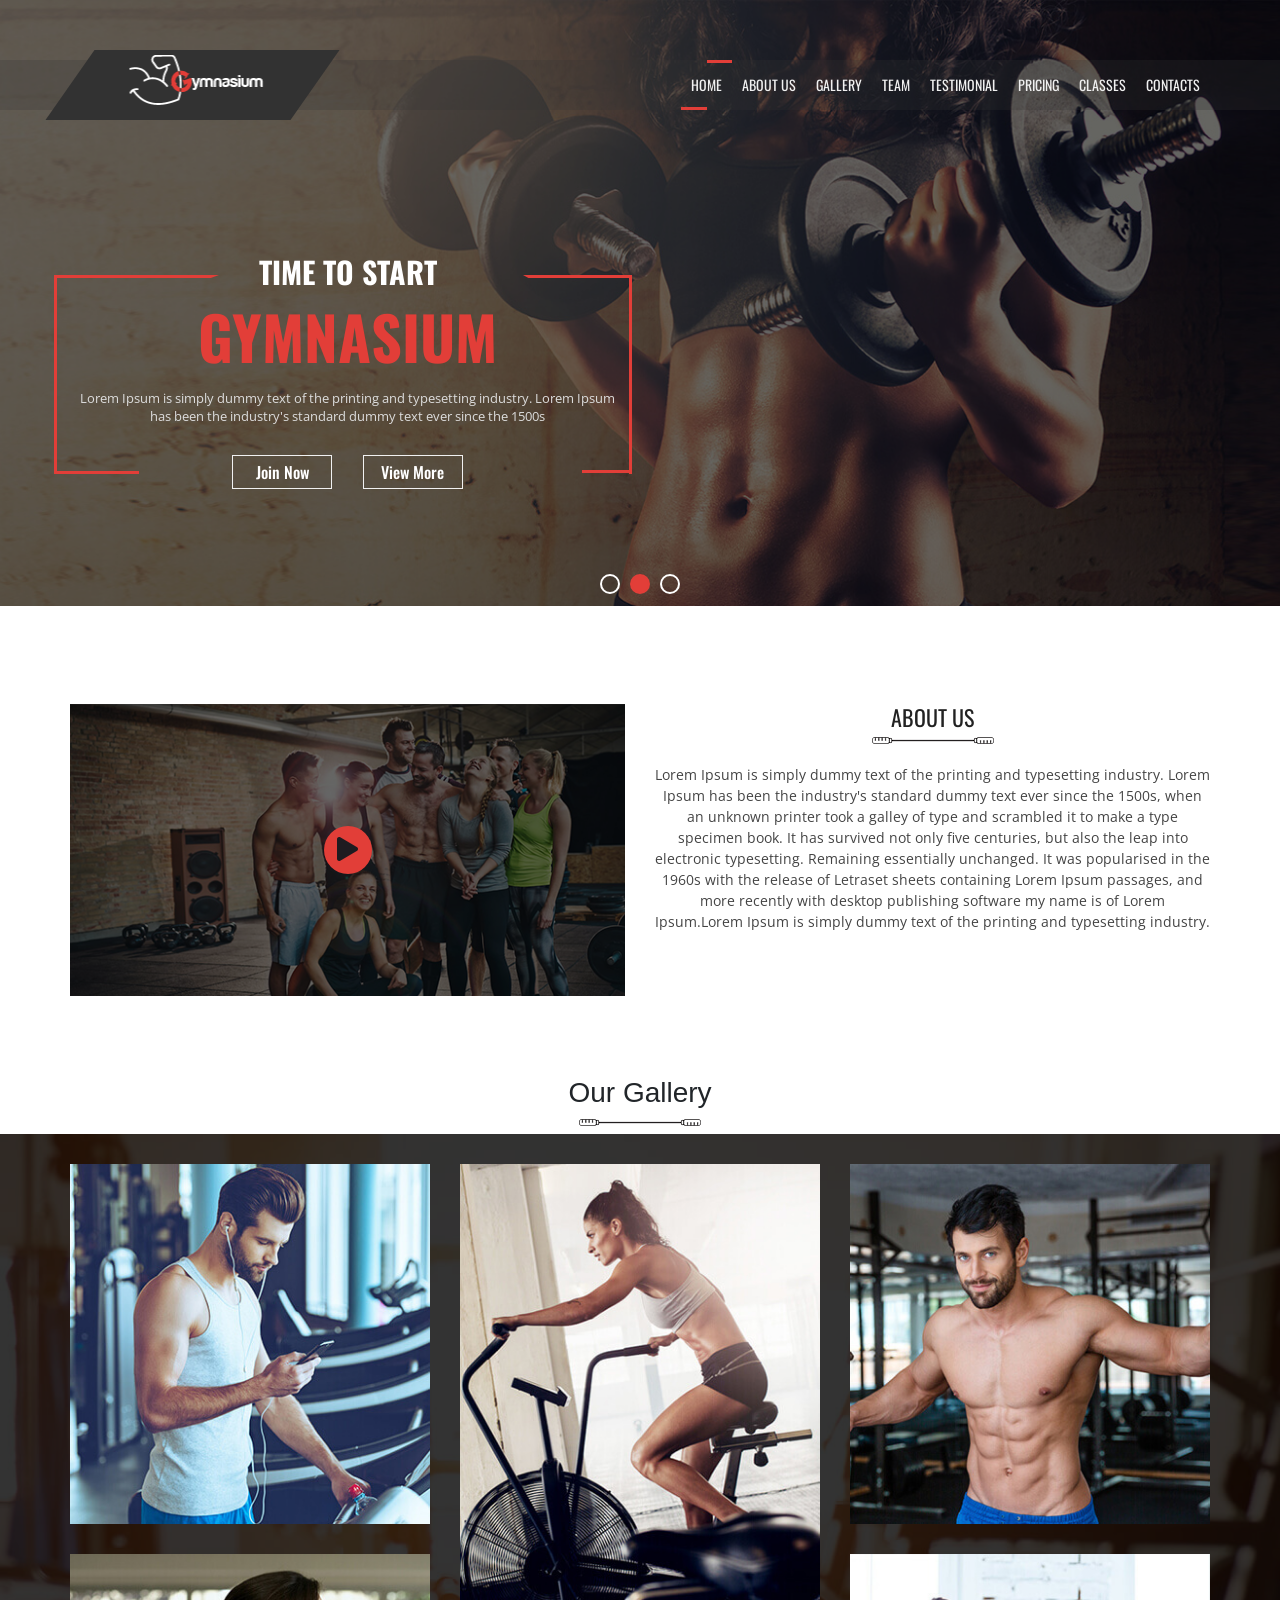
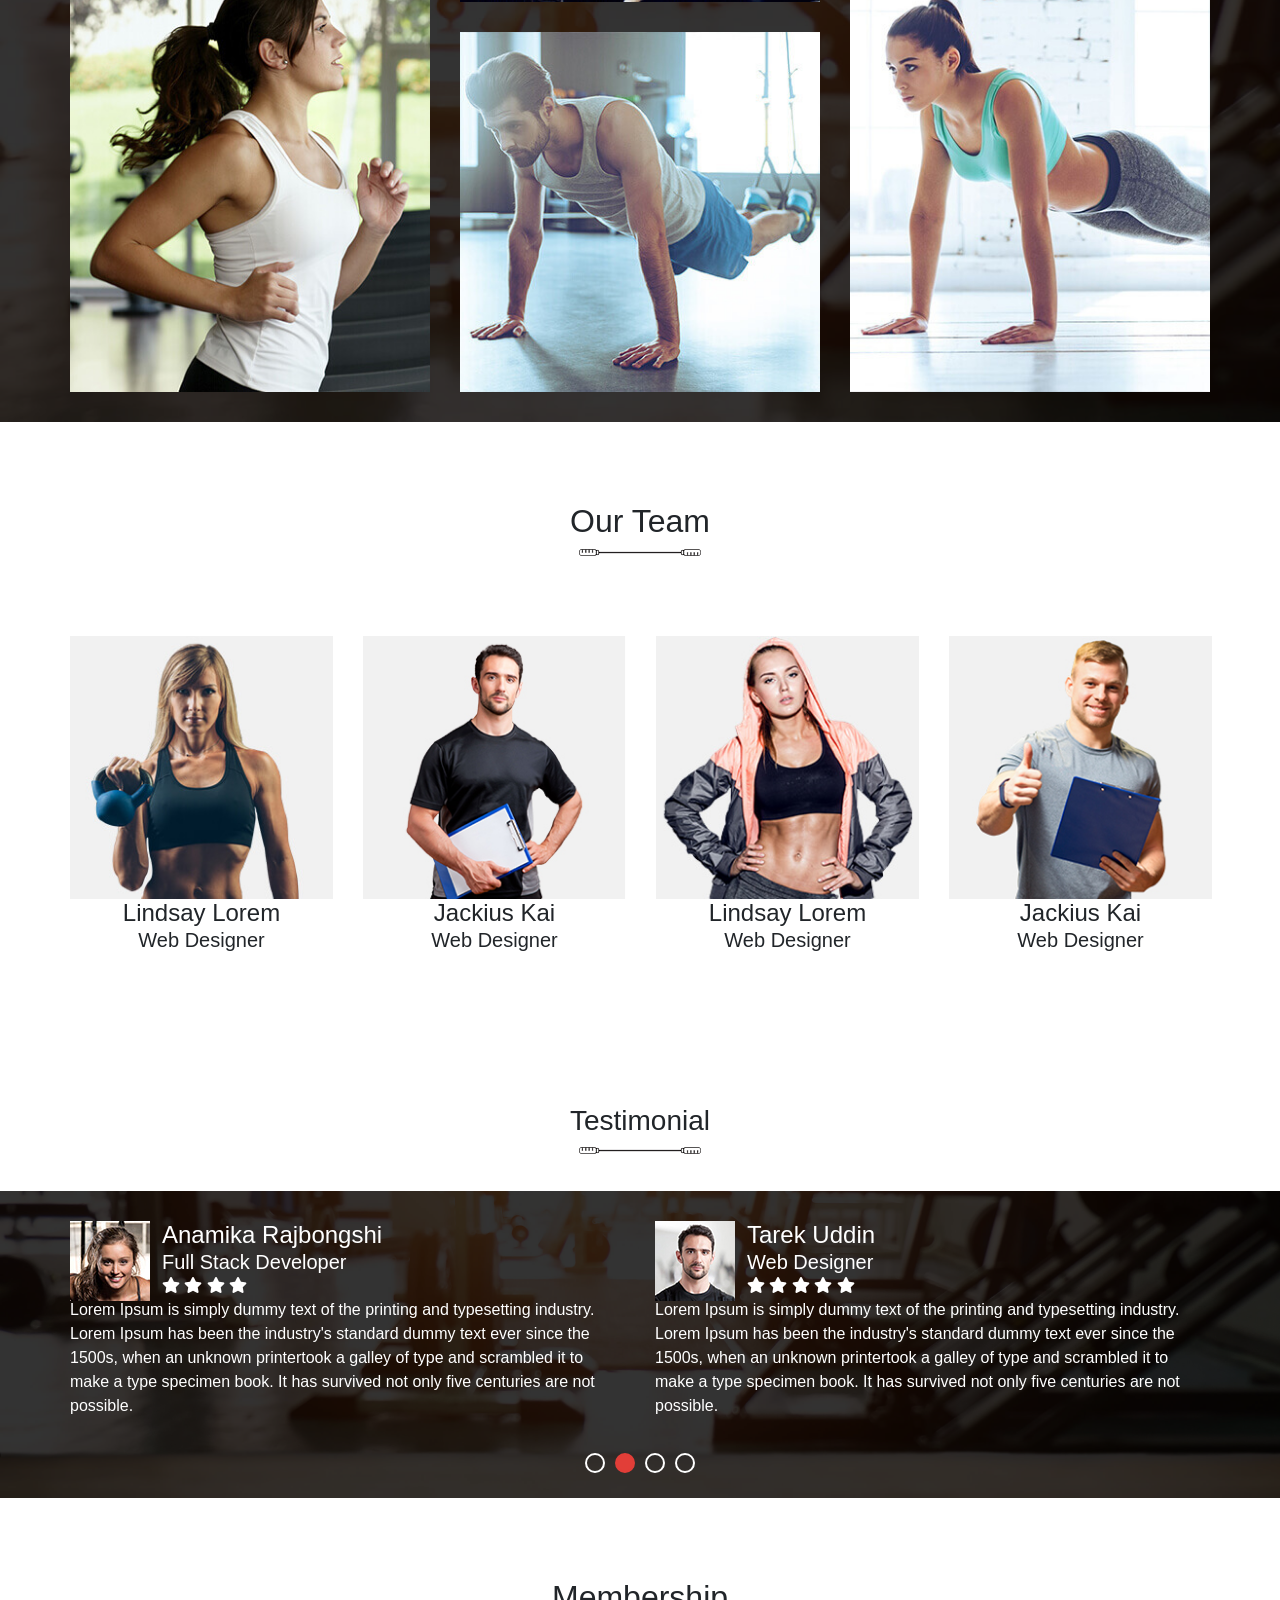
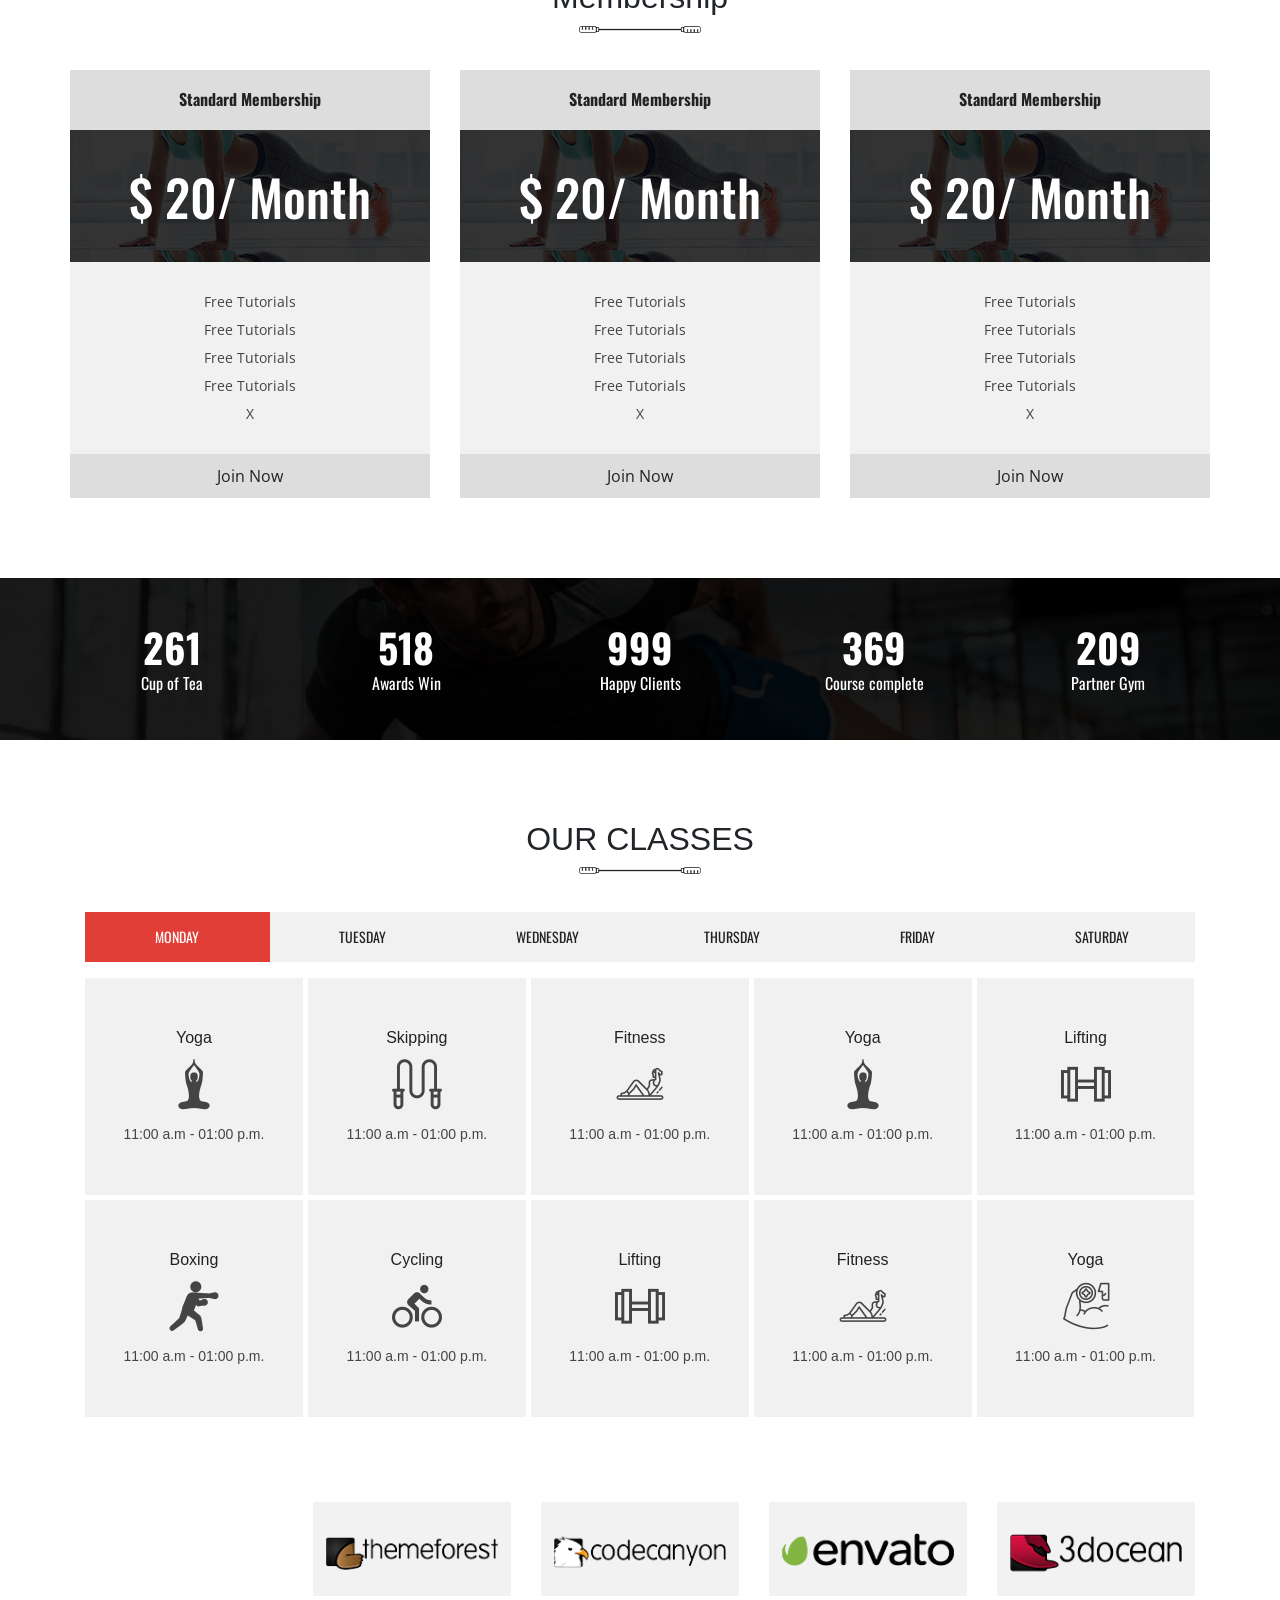
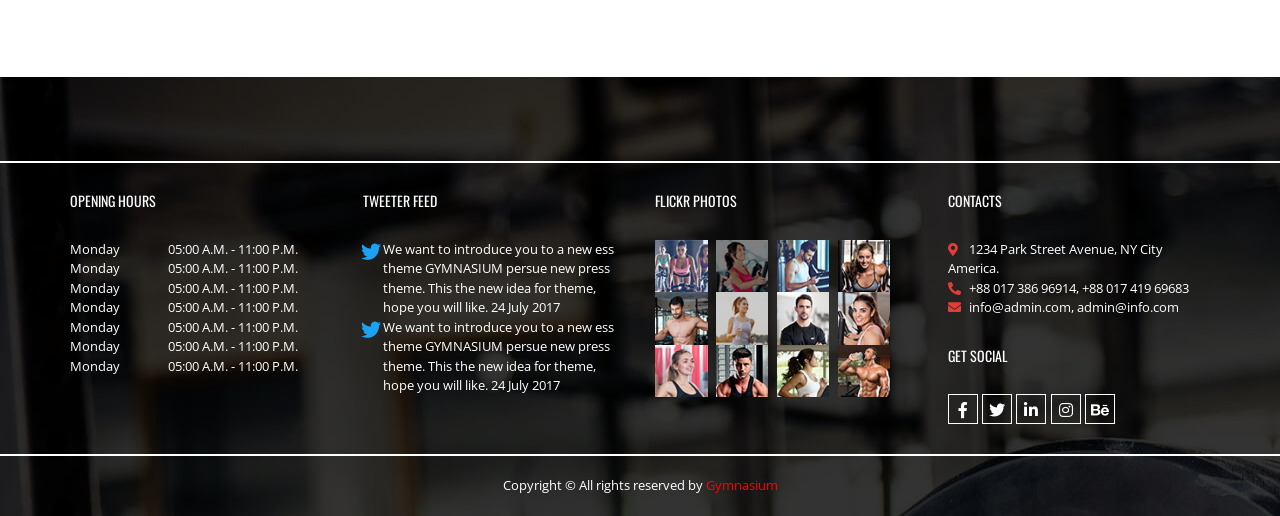
==== index.html @ e828f58b "first" ====
<!DOCTYPE html>
<html lang="en">

<head>
    <meta charset="UTF-8">
    <meta name="viewport" content="width=device-width, initial-scale=1.0">
    <title>Gymnasium</title>
    <link href="https://fonts.googleapis.com/css2?family=Open+Sans:wght@300;400;600;700;800&display=swap"
        rel="stylesheet">
    <link href="https://fonts.googleapis.com/css2?family=Oswald:wght@200;300;400;500;600;700&display=swap"
        rel="stylesheet">
    <link rel="stylesheet" href="css/slick.css">
    <link rel="stylesheet" href="css/all.min.css">
    <link rel="stylesheet" href="css/venobox.min.css">
    <link rel="stylesheet" href="css/bootstrap.min.css">
    <link rel="stylesheet" href="font/flaticon.css">
    <link rel="stylesheet" href="css/style.css">
    <link rel="stylesheet" href="css/responsive.css">
</head>

<body data-spy="scroll" data-target=".main_menu" data-offset="80">



    <!--=====================================
                     Menu Part Start 
        ======================================-->

    <nav class="navbar navbar-expand-md main_menu p-0">
        <div class="container px-0">
            <a class="navbar-brand py-0" href="#"><img src="images/logo.png" alt="logo"></a>
            <button class="navbar-toggler ml-auto" type="button" data-toggle="collapse" data-target="#navbarSupportedContent"
                aria-controls="navbarSupportedContent" aria-expanded="false" aria-label="Toggle navigation">
                <i class="fas fa-bars"></i>
            </button>

            <div class="collapse navbar-collapse" id="navbarSupportedContent">
                <ul class="navbar-nav ml-auto">
                    <li class="nav-item">
                        <a class="nav-link" href="#banner_part">Home</a>
                    </li>
                    <li class="nav-item">
                        <a class="nav-link" href="#about_part">About Us</a>
                    </li>
                    <li class="nav-item">
                        <a class="nav-link" href="#gallery_part">Gallery</a>
                    </li>
                    <li class="nav-item">
                        <a class="nav-link" href="#team_part">Team</a>
                    </li>
                    <li class="nav-item">
                        <a class="nav-link" href="#test_part">Testimonial</a>
                    </li>
                    <li class="nav-item">
                        <a class="nav-link" href="#pricing_part">Pricing</a>
                    </li>
                    <li class="nav-item">
                        <a class="nav-link" href="#classes_part">Classes</a>
                    </li>
                    <li class="nav-item">
                        <a class="nav-link" href="#footer_part">Contacts</a>
                    </li>
                </ul>
            </div>
        </div>
    </nav>

    <!--=====================================
                     Menu Part End 
        ======================================-->


    <!--=====================================
                     Banner Part Start 
        ======================================-->
    <section id="banner_part">
        <div class="banner_item" style="background: url(images/banner-1.jpg);">
            <div class="container px-lg-0">
                <div class="row text-center">
                    <div class="col-lg-6 col-md-9 m-auto">
                        <div class="banner_text">
                            <h2>Time To Start</h2>
                            <h1>Gymnasium</h1>
                            <p>Lorem Ipsum is simply dummy not text of the printing and typesetting industry. Lorem Ipsum
                                <br>has been the industry's standard dummy text ever since the 1500s </p>
                            <a href="#">Join Now</a>
                            <a href="#">View More</a>
                        </div>
                    </div>
                </div>

            </div>

        </div>
        <div class="banner_item" style="background: url(images/banner-2.jpg);">
            <div class="container px-lg-0">
                <div class="row text-center">
                    <div class="col-lg-6 col-md-9">
                        <div class="banner_text">
                            <h2>Time To Start</h2>
                            <h1>Gymnasium</h1>
                            <p>Lorem Ipsum is simply dummy text of the printing and typesetting industry. Lorem Ipsum
                                <br>has been the industry's standard dummy text ever since the 1500s </p>
                            <a href="#">Join Now</a>
                            <a href="#">View More</a>
                        </div>
                    </div>
                </div>

            </div>

        </div>
        <div class="banner_item" style="background: url(images/banner-3.jpg);">
            <div class="container px-lg-0">
                <div class="row text-center">
                    <div class="col-lg-6 col-md-9">
                        <div class="banner_text">
                            <h2>Time To Start</h2>
                            <h1>Gymnasium</h1>
                            <p>Lorem Ipsum is simply dummy text of the printing and typesetting industry. Lorem Ipsum
                                <br>has been the industry's standard dummy text ever since the 1500s </p>
                            <a href="#">Join Now</a>
                            <a href="#">View More</a>
                        </div>
                    </div>
                </div>

            </div>

        </div>

    </section>
    <!--=====================================
                     Banner Part End 
        ======================================-->


    <!--=====================================
                     About Part Start 
        ======================================-->
    <section id="about_part">
        <div class="container px-lg-0">
            <div class="row">
                <div class="col-lg-6 order-2 order-lg-1">
                    <div class="about_video">
                        <a class="img-fluid w-100" href="#"><img src="images/video_pic.jpg" alt="" class="img-fluid w-100"></a>
                        <div class="overly">
                            <a  href="https://youtu.be/fAEBNEscL0c" class="venobox" data-autoplay="true"
                                data-vbtype="video"><i class="fas fa-play"></i></a>
                        </div>
                    </div>
                </div>
                <div class="col-lg-6 order-1 order-lg-2">
                    <div class="about_text">
                        <h3>About Us</h3>
                        <img src="images/spoon.png" alt="spoon">
                        <p>Lorem Ipsum is simply dummy text of the printing and typesetting industry. Lorem Ipsum has
                            been the industry's standard dummy text ever since the 1500s, when an unknown printer took a
                            galley of type and scrambled it to make a type specimen book. It has survived not only five
                            centuries, but also the leap into electronic typesetting.
                            <span>
                                Remaining essentially unchanged. It was popularised in the 1960s with the release of
                                Letraset sheets containing Lorem Ipsum passages, and more recently with desktop
                                publishing software my name is of Lorem Ipsum.Lorem Ipsum is simply dummy text of the
                                printing and typesetting industry.</span>
                        </p>

                    </div>
                </div>
            </div>
        </div>
    </section>

    <!--=====================================
                     About Part End 
        ======================================-->


    <!--=====================================
                     Gallery Part Start 
        ======================================-->

    <section id="gallery_part">
        <div class="container px-lg-0">
            <div class="gallery_head text-center">
                <h3>Our Gallery</h3>
                <img src="images/spoon.png" alt="spoon">
            </div>
        </div>
        <div class="gallery_main" style="background: url(images/gallery-banner.jpg);">
            <div class="container px-lg-0">
                <div class="row">
                    <div class="col-lg-4 col-md-4">
                        <div class="gal_img gal_mar">
                            <a href="#"><img src="images/gallery-1.jpg" class="img-fluid w-100" alt="gallery-1"></a>
                            <div class="overly">
                                <a href="#" class="venobox"><i class="fas fa-search-plus"></i></a>
                            </div>
                        </div>
                        <div class="gal_img">
                            <a href="#"><img src="images/gallery-2.jpg" class="img-fluid w-100" alt="gallery-1"></a>
                            <div class="overly">
                                <a href="#" class="venobox"><i class="fas fa-search-plus"></i></a>
                            </div>
                        </div>
                    </div>
                    <div class="col-lg-4 col-md-4">
                        <div class="gal_img gal_mar">
                            <a href="#"><img src="images/gallery-4.jpg" class="img-fluid w-100" alt="gallery-4"></a>
                            <div class="overly">
                                <a href="#" class="venobox"><i class="fas fa-search-plus"></i></a>
                            </div>
                        </div>
                        <div class="gal_img">
                            <a href="#"><img src="images/gallery-3.jpg" class="img-fluid w-100" alt="gallery-3"></a>
                            <div class="overly">
                                <a href="#" class="venobox"><i class="fas fa-search-plus"></i></a>
                            </div>
                        </div>
                    </div>
                    <div class="col-lg-4 col-md-4">
                        <div class="gal_img gal_mar">
                            <a href="#"><img src="images/gallery-5.jpg" class="img-fluid w-100" alt="gallery-5"></a>
                            <div class="overly">
                                <a href="#" class="venobox"><i class="fas fa-search-plus"></i></a>
                            </div>
                        </div>
                        <div class="gal_img">
                            <a href="#"><img src="images/gallery-6.jpg" class="img-fluid w-100" alt="gallery-6"></a>
                            <div class="overly">
                                <a href="#" class="venobox"><i class="fas fa-search-plus"></i></a>
                            </div>
                        </div>
                    </div>
                </div>

            </div>

        </div>
    </section>
    <!--=====================================
                     Gallery Part End 
        ======================================-->


    <!--=====================================
                     Team Part Start 
        ======================================-->
    <section id="team_part">
        <div class="container px-lg-0 text-center">
            <div class="row">
                <div class="col-lg-12">
                    <div class="team_head">
                        <h2>Our Team</h2>
                        <img src="images/spoon.png" alt="">
                    </div>
                </div>
            </div>
            <div class="row team_slider">
                <div class="col-lg-3">
                    <div class="team_inner">
                        <div class="team_img">
                            <img src="images/team-1.jpg" class="img-fluid w-100" alt="team-1">
                            <div class="overly">
                                <ul>
                                    <li><a href="#"><i class="fab fa-facebook-f"></i></a></li>
                                    <li><a href="#"><i class="fab fa-twitter"></i></a></li>
                                    <li><a href="#"><i class="fab fa-linkedin-in"></i></a></li>
                                </ul>
                            </div>
                        </div>
                        <div class="team_text">
                            <h4>Lindsay Lorem</h4>
                            <h5>Web Designer</h5>
                            <p>Lorem Ipsum is simply dummy text of the printing and typesetting industry. Lorem Ipsum
                                1500s.</p>
                        </div>
                    </div>
                </div>
                <div class="col-lg-3">
                    <div class="team_inner">
                        <div class="team_img">
                            <img src="images/team-2.jpg" class="img-fluid w-100" alt="team-2">
                            <div class="overly">
                                <ul>
                                    <li><a href="#"><i class="fab fa-facebook-f"></i></a></li>
                                    <li><a href="#"><i class="fab fa-twitter"></i></a></li>
                                    <li><a href="#"><i class="fab fa-linkedin-in"></i></a></li>
                                </ul>
                            </div>
                        </div>
                        <div class="team_text">
                            <h4>Jackius Kai</h4>
                            <h5>Web Designer</h5>
                            <p>Lorem Ipsum is simply dummy text of the printing and typesetting industry. Lorem Ipsum
                                1500s.</p>
                        </div>
                    </div>
                </div>
                <div class="col-lg-3">
                    <div class="team_inner">
                        <div class="team_img">
                            <img src="images/team-3.jpg" class="img-fluid w-100" alt="team-3">
                            <div class="overly">
                                <ul>
                                    <li><a href="#"><i class="fab fa-facebook-f"></i></a></li>
                                    <li><a href="#"><i class="fab fa-twitter"></i></a></li>
                                    <li><a href="#"><i class="fab fa-linkedin-in"></i></a></li>
                                </ul>
                            </div>
                        </div>
                        <div class="team_text">
                            <h4>Lindsay Lorem</h4>
                            <h5>Web Designer</h5>
                            <p>Lorem Ipsum is simply dummy text of the printing and typesetting industry. Lorem Ipsum
                                1500s.</p>
                        </div>
                    </div>
                </div>
                <div class="col-lg-3">
                    <div class="team_inner">
                        <div class="team_img">
                            <img src="images/team-4.jpg" class="img-fluid w-100" alt="team-4">
                            <div class="overly">
                                <ul>
                                    <li><a href="#"><i class="fab fa-facebook-f"></i></a></li>
                                    <li><a href="#"><i class="fab fa-twitter"></i></a></li>
                                    <li><a href="#"><i class="fab fa-linkedin-in"></i></a></li>
                                </ul>
                            </div>
                        </div>
                        <div class="team_text">
                            <h4>Jackius Kai</h4>
                            <h5>Web Designer</h5>
                            <p>Lorem Ipsum is simply dummy text of the printing and typesetting industry. Lorem Ipsum
                                1500s.</p>
                        </div>
                    </div>
                </div>
            </div>
        </div>
    </section>

    <!--=====================================
                     Team Part End 
        ======================================-->


    <!--=====================================
                     Testimonial Part Start 
        ======================================-->
    <section id="test_part">
        <div class="test_head text-center">
            <h3>Testimonial</h3>
            <img src="images/spoon.png" alt="spoon">
        </div>
        <div class="test_part" style="background: url(images/tesimonial-background.jpg);">
            <div class="container px-lg-0">
                <div class="row test_slider">
                    <div class="col-lg-6">
                        <div class="test_inner">
                            <div class="test_img">
                                <img src="images/client-1.jpg" alt="">
                                <h4>Tarek Uddin</h4>
                                <h5>Web Designer</h5>
                                <i class="fas fa-star"></i>
                                <i class="fas fa-star"></i>
                                <i class="fas fa-star"></i>
                                <i class="fas fa-star"></i>
                                <i class="fas fa-star"></i>
                            </div>
                            <div class="test_text">
                                <p>Lorem Ipsum is simply dummy text of the printing and typesetting industry. Lorem
                                    Ipsum
                                    has been the industry's standard dummy text ever since the 1500s, when an unknown
                                    printertook a galley of type and scrambled it to make a type specimen book. It has
                                    survived not only five centuries are not possible.</p>
                            </div>
                        </div>
                    </div>
                    <div class="col-lg-6">
                        <div class="test_inner">
                            <div class="test_img">
                                <img src="images/client-2.jpg" alt="">
                                <h4>Anamika Rajbongshi</h4>
                                <h5>Full Stack Developer</h5>
                                <i class="fas fa-star"></i>
                                <i class="fas fa-star"></i>
                                <i class="fas fa-star"></i>
                                <i class="fas fa-star"></i>
                                <i class="fas fa-half"></i>
                            </div>
                            <div class="test_text">
                                <p>Lorem Ipsum is simply dummy text of the printing and typesetting industry. Lorem
                                    Ipsum
                                    has been the industry's standard dummy text ever since the 1500s, when an unknown
                                    printertook a galley of type and scrambled it to make a type specimen book. It has
                                    survived not only five centuries are not possible.</p>
                            </div>
                        </div>
                    </div>
                    <div class="col-lg-6">
                        <div class="test_inner">
                            <div class="test_img">
                                <img src="images/client-1.jpg" alt="">
                                <h4>Tarek Uddin</h4>
                                <h5>Web Designer</h5>
                                <i class="fas fa-star"></i>
                                <i class="fas fa-star"></i>
                                <i class="fas fa-star"></i>
                                <i class="fas fa-star"></i>
                                <i class="fas fa-star"></i>
                            </div>
                            <div class="test_text">
                                <p>Lorem Ipsum is simply dummy text of the printing and typesetting industry. Lorem
                                    Ipsum
                                    has been the industry's standard dummy text ever since the 1500s, when an unknown
                                    printertook a galley of type and scrambled it to make a type specimen book. It has
                                    survived not only five centuries are not possible.</p>
                            </div>
                        </div>
                    </div>
                    <div class="col-lg-6">
                        <div class="test_inner">
                            <div class="test_img">
                                <img src="images/client-2.jpg" alt="">
                                <h4>Anamika Rajbongshi</h4>
                                <h5>Full Stack Developer</h5>
                                <i class="fas fa-star"></i>
                                <i class="fas fa-star"></i>
                                <i class="fas fa-star"></i>
                                <i class="fas fa-star"></i>
                                <i class="fas fa-half"></i>
                            </div>
                            <div class="test_text">
                                <p>Lorem Ipsum is simply dummy text of the printing and typesetting industry. Lorem
                                    Ipsum
                                    has been the industry's standard dummy text ever since the 1500s, when an unknown
                                    printertook a galley of type and scrambled it to make a type specimen book. It has
                                    survived not only five centuries are not possible.</p>
                            </div>
                        </div>
                    </div>
                </div>
            </div>
        </div>
    </section>

    <!--=====================================
                     Testimonial Part End 
        ======================================-->


    <!--=====================================
                     Pricing Part Start 
        ======================================-->
    <section id="pricing_part">
        <div class="container px-lg-0 text-center">
            <div class="row">
                <div class="col-lg-12">
                    <div class="team_head">
                        <h2>Membership</h2>
                        <img src="images/spoon.png" alt="">
                    </div>
                </div>
            </div>
            <div class="row">
                <div class="col-lg-4 col-md-4">
                    <div class="pricing_inner">
                        <h3>Standard Membership</h3>
                        <h2>$ 20/ <span>Month</span></h2>
                        <ul>
                            <li>Free Tutorials</li>
                            <li>Free Tutorials</li>
                            <li>Free Tutorials</li>
                            <li>Free Tutorials</li>
                            <li>X</li>
                        </ul>
                        <a href="#">Join Now</a>
                    </div>
                </div>
                <div class="col-lg-4 col-md-4">
                    <div class="pricing_inner">
                        <h3>Standard Membership</h3>
                        <h2>$ 20/ <span>Month</span></h2>
                        <ul>
                            <li>Free Tutorials</li>
                            <li>Free Tutorials</li>
                            <li>Free Tutorials</li>
                            <li>Free Tutorials</li>
                            <li>X</li>
                        </ul>
                        <a href="#">Join Now</a>
                    </div>
                </div>
                <div class="col-lg-4 col-md-4">
                    <div class="pricing_inner">
                        <h3>Standard Membership</h3>
                        <h2>$ 20/ <span>Month</span></h2>
                        <ul>
                            <li>Free Tutorials</li>
                            <li>Free Tutorials</li>
                            <li>Free Tutorials</li>
                            <li>Free Tutorials</li>
                            <li>X</li>
                        </ul>
                        <a href="#">Join Now</a>
                    </div>
                </div>
            </div>
        </div>
    </section>

    <!--=====================================
                     Pricing Part End 
        ======================================-->


    <!--=====================================
                     Counter Part Start 
        ======================================-->
    <section id="counter_part" style="background: url(images/counter-background.jpg);">
        <div class="container px-lg-0 text-center">
            <div class="row">
                <div class="col">
                    <div class="counter_text text-white">
                        <h3 class="counter">261</h3>
                        <p>Cup of Tea</p>
                    </div>
                </div>
                <div class="col">
                    <div class="counter_text text-white">
                        <h3 class="counter">518</h3>
                        <p>Awards Win</p>
                    </div>
                </div>
                <div class="col">
                    <div class="counter_text text-white">
                        <h3 class="counter">999</h3>
                        <p>Happy Clients</p>
                    </div>
                </div>
                <div class="col">
                    <div class="counter_text text-white">
                        <h3 class="counter">369</h3>
                        <p>Course complete</p>
                    </div>
                </div>
                <div class="col">
                    <div class="counter_text text-white">
                        <h3 class="counter">209</h3>
                        <p>Partner Gym</p>
                    </div>
                </div>
            </div>
        </div>
    </section>


    <!--=====================================
                     Counter Part End 
        ======================================-->


    <!--=====================================
                     Classes Part Start 
        ======================================-->

    <section id="classes_part">
        <div class="container px-0 text-center">
            <div class="row">
                <div class="col-lg-12">
                    <div class="team_head">
                        <h2>OUR CLASSES</h2>
                        <img src="images/spoon.png" alt="spoon">
                    </div>
                </div>
            </div>
            <div class="col-lg-12 px-0">
                <div class="container">
                    <div class="class_inner">
                        <ul class="nav class_menu nav-pills mb-3" id="pills-tab" role="tablist">
                            <li class="nav-item" role="presentation">
                                <a class="nav-link active" id="monday" data-toggle="pill" href="#monday_t" role="tab"
                                    aria-controls="monday_t" aria-selected="true">Monday</a>
                            </li>

                            <li class="nav-item" role="presentation">
                                <a class="nav-link" id="tuesday" data-toggle="pill" href="#tuesday_t" role="tab"
                                    aria-controls="tuesday_t" aria-selected="false">Tuesday</a>
                            </li>

                            <li class="nav-item" role="presentation">
                                <a class="nav-link" id="wednesday" data-toggle="pill" href="#wednesday_t" role="tab"
                                    aria-controls="wednesday_t" aria-selected="false">Wednesday</a>
                            </li>
                            <li class="nav-item" role="presentation">
                                <a class="nav-link" id="thurday" data-toggle="pill" href="#thursday_t" role="tab"
                                    aria-controls="thursday_t" aria-selected="true">Thursday</a>
                            </li>

                            <li class="nav-item" role="presentation">
                                <a class="nav-link" id="friday" data-toggle="pill" href="#friday_t" role="tab"
                                    aria-controls="friday_t" aria-selected="false">Friday</a>
                            </li>

                            <li class="nav-item" role="presentation">
                                <a class="nav-link" id="saturday" data-toggle="pill" href="#saturday_t" role="tab"
                                    aria-controls="saturday_t" aria-selected="false">Saturday</a>
                            </li>

                        </ul>


                        <div class="tab-content main_text" id="pills-tabContent">
                            <div class="tab-pane fade show active" id="monday_t" role="tabpanel"
                                aria-labelledby="monday">
                                <ul>
                                    <li>
                                        <h6>Yoga</h6>
                                        <i class="flaticon-buddhist-yoga-pose"></i>
                                        <p>11:00 a.m - 01:00 p.m.</p>
                                    </li>
                                    <li>
                                        <h6>Skipping</h6>
                                        <i class="flaticon-jumping-rope"></i>
                                        <p>11:00 a.m - 01:00 p.m.</p>
                                    </li>
                                    <li>
                                        <h6>Fitness</h6>
                                        <i class="flaticon-fitness"></i>
                                        <p>11:00 a.m - 01:00 p.m.</p>
                                    </li>
                                    <li>
                                        <h6>Yoga</h6>
                                        <i class="flaticon-buddhist-yoga-pose"></i>
                                        <p>11:00 a.m - 01:00 p.m.</p>
                                    </li>
                                    <li>
                                        <h6>Lifting</h6>
                                        <i class="flaticon-dumbbell"></i>
                                        <p>11:00 a.m - 01:00 p.m.</p>
                                    </li>
                                    <li>
                                        <h6>Boxing</h6>
                                        <i class="flaticon-boxing-fighter"></i>
                                        <p>11:00 a.m - 01:00 p.m.</p>
                                    </li>
                                    <li>
                                        <h6>Cycling</h6>
                                        <i class="flaticon-bike"></i>
                                        <p>11:00 a.m - 01:00 p.m.</p>
                                    </li>
                                    <li>
                                        <h6>Lifting</h6>
                                        <i class="flaticon-dumbbell"></i>
                                        <p>11:00 a.m - 01:00 p.m.</p>
                                    </li>
                                    <li>
                                        <h6>Fitness</h6>
                                        <i class="flaticon-fitness"></i>
                                        <p>11:00 a.m - 01:00 p.m.</p>
                                    </li>
                                    <li>
                                        <h6>Yoga</h6>
                                        <i class="flaticon-health"></i>
                                        <p>11:00 a.m - 01:00 p.m.</p>
                                    </li>
                                </ul>

                            </div>

                            <div class="tab-pane fade" id="tuesday_t" role="tabpanel" aria-labelledby="tuesday">
                                <ul>
                                    <li>
                                        <h6>Yoga</h6>
                                        <i class="flaticon-buddhist-yoga-pose"></i>
                                        <p>11:00 a.m - 01:00 p.m.</p>
                                    </li>
                                    <li>
                                        <h6>Yoga</h6>
                                        <i class="flaticon-jumping-rope"></i>
                                        <p>11:00 a.m - 01:00 p.m.</p>
                                    </li>
                                    <li>
                                        <h6>Yoga</h6>
                                        <i class="flaticon-fitness"></i>
                                        <p>11:00 a.m - 01:00 p.m.</p>
                                    </li>
                                    <li>
                                        <h6>Yoga</h6>
                                        <i class="flaticon-buddhist-yoga-pose"></i>
                                        <p>11:00 a.m - 01:00 p.m.</p>
                                    </li>
                                    <li>
                                        <h6>Yoga</h6>
                                        <i class="flaticon-dumbbell"></i>
                                        <p>11:00 a.m - 01:00 p.m.</p>
                                    </li>
                                    <li>
                                        <h6>Yoga</h6>
                                        <i class="flaticon-boxing-fighter"></i>
                                        <p>11:00 a.m - 01:00 p.m.</p>
                                    </li>
                                    <li>
                                        <h6>Yoga</h6>
                                        <i class="flaticon-bike"></i>
                                        <p>11:00 a.m - 01:00 p.m.</p>
                                    </li>
                                    <li>
                                        <h6>Yoga</h6>
                                        <i class="flaticon-health"></i>
                                        <p>11:00 a.m - 01:00 p.m.</p>
                                    </li>
                                    <li>
                                        <h6>Yoga</h6>
                                        <i class="flaticon-fitness"></i>
                                        <p>11:00 a.m - 01:00 p.m.</p>
                                    </li>
                                    <li>
                                        <h6>Yoga</h6>
                                        <i class="flaticon-dumbbell"></i>
                                        <p>11:00 a.m - 01:00 p.m.</p>
                                    </li>
                                </ul>
                            </div>

                            <div class="tab-pane fade" id="wednesday_t" role="tabpanel" aria-labelledby="wednesday">
                                <ul>
                                    <li>
                                        <h6>Yoga</h6>
                                        <i class="flaticon-buddhist-yoga-pose"></i>
                                        <p>11:00 a.m - 01:00 p.m.</p>
                                    </li>
                                    <li>
                                        <h6>Yoga</h6>
                                        <i class="flaticon-jumping-rope"></i>
                                        <p>11:00 a.m - 01:00 p.m.</p>
                                    </li>
                                    <li>
                                        <h6>Yoga</h6>
                                        <i class="flaticon-health"></i>
                                        <p>11:00 a.m - 01:00 p.m.</p>
                                    </li>
                                    <li>
                                        <h6>Yoga</h6>
                                        <i class="flaticon-fitness"></i>
                                        <p>11:00 a.m - 01:00 p.m.</p>
                                    </li>
                                    <li>
                                        <h6>Yoga</h6>
                                        <i class="flaticon-buddhist-yoga-pose"></i>
                                        <p>11:00 a.m - 01:00 p.m.</p>
                                    </li>
                                    <li>
                                        <h6>Yoga</h6>
                                        <i class="flaticon-dumbbell"></i>
                                        <p>11:00 a.m - 01:00 p.m.</p>
                                    </li>
                                    <li>
                                        <h6>Yoga</h6>
                                        <i class="flaticon-boxing-fighter"></i>
                                        <p>11:00 a.m - 01:00 p.m.</p>
                                    </li>
                                    <li>
                                        <h6>Yoga</h6>
                                        <i class="flaticon-bike"></i>
                                        <p>11:00 a.m - 01:00 p.m.</p>
                                    </li>
                                    <li>
                                        <h6>Yoga</h6>
                                        <i class="flaticon-dumbbell"></i>
                                        <p>11:00 a.m - 01:00 p.m.</p>
                                    </li>
                                    <li>
                                        <h6>Yoga</h6>
                                        <i class="flaticon-fitness"></i>
                                        <p>11:00 a.m - 01:00 p.m.</p>
                                    </li>
                                </ul>
                            </div>

                            <div class="tab-pane fade" id="thursday_t" role="tabpanel" aria-labelledby="thurday">
                                <ul>
                                    <li>
                                        <h6>Yoga</h6>
                                        <i class="flaticon-buddhist-yoga-pose"></i>
                                        <p>11:00 a.m - 01:00 p.m.</p>
                                    </li>
                                    <li>
                                        <h6>Yoga</h6>
                                        <i class="flaticon-jumping-rope"></i>
                                        <p>11:00 a.m - 01:00 p.m.</p>
                                    </li>
                                    <li>
                                        <h6>Yoga</h6>
                                        <i class="flaticon-fitness"></i>
                                        <p>11:00 a.m - 01:00 p.m.</p>
                                    </li>
                                    <li>
                                        <h6>Yoga</h6>
                                        <i class="flaticon-buddhist-yoga-pose"></i>
                                        <p>11:00 a.m - 01:00 p.m.</p>
                                    </li>
                                    <li>
                                        <h6>Yoga</h6>
                                        <i class="flaticon-dumbbell"></i>
                                        <p>11:00 a.m - 01:00 p.m.</p>
                                    </li>
                                    <li>
                                        <h6>Yoga</h6>
                                        <i class="flaticon-health"></i>
                                        <p>11:00 a.m - 01:00 p.m.</p>
                                    </li>
                                    <li>
                                        <h6>Yoga</h6>
                                        <i class="flaticon-fitness"></i>
                                        <p>11:00 a.m - 01:00 p.m.</p>
                                    </li>
                                    <li>
                                        <h6>Yoga</h6>
                                        <i class="flaticon-boxing-fighter"></i>
                                        <p>11:00 a.m - 01:00 p.m.</p>
                                    </li>
                                    <li>
                                        <h6>Yoga</h6>
                                        <i class="flaticon-bike"></i>
                                        <p>11:00 a.m - 01:00 p.m.</p>
                                    </li>
                                    <li>
                                        <h6>Yoga</h6>
                                        <i class="flaticon-dumbbell"></i>
                                        <p>11:00 a.m - 01:00 p.m.</p>
                                    </li>
                                </ul>
                            </div>

                            <div class="tab-pane fade" id="friday_t" role="tabpanel" aria-labelledby="friday">
                                <ul>
                                    <li>
                                        <h6>Yoga</h6>
                                        <i class="flaticon-buddhist-yoga-pose"></i>
                                        <p>11:00 a.m - 01:00 p.m.</p>
                                    </li>
                                    <li>
                                        <h6>Yoga</h6>
                                        <i class="flaticon-jumping-rope"></i>
                                        <p>11:00 a.m - 01:00 p.m.</p>
                                    </li>
                                    <li>
                                        <h6>Yoga</h6>
                                        <i class="flaticon-fitness"></i>
                                        <p>11:00 a.m - 01:00 p.m.</p>
                                    </li>
                                    <li>
                                        <h6>Yoga</h6>
                                        <i class="flaticon-buddhist-yoga-pose"></i>
                                        <p>11:00 a.m - 01:00 p.m.</p>
                                    </li>
                                    <li>
                                        <h6>Yoga</h6>
                                        <i class="flaticon-dumbbell"></i>
                                        <p>11:00 a.m - 01:00 p.m.</p>
                                    </li>
                                    <li>
                                        <h6>Yoga</h6>
                                        <i class="flaticon-boxing-fighter"></i>
                                        <p>11:00 a.m - 01:00 p.m.</p>
                                    </li>
                                    <li>
                                        <h6>Yoga</h6>
                                        <i class="flaticon-bike"></i>
                                        <p>11:00 a.m - 01:00 p.m.</p>
                                    </li>
                                    <li>
                                        <h6>Yoga</h6>
                                        <i class="flaticon-dumbbell"></i>
                                        <p>11:00 a.m - 01:00 p.m.</p>
                                    </li>
                                    <li>
                                        <h6>Yoga</h6>
                                        <i class="flaticon-health"></i>
                                        <p>11:00 a.m - 01:00 p.m.</p>
                                    </li>
                                    <li>
                                        <h6>Yoga</h6>
                                        <i class="flaticon-fitness"></i>
                                        <p>11:00 a.m - 01:00 p.m.</p>
                                    </li>
                                </ul>
                            </div>

                            <div class="tab-pane fade" id="saturday_t" role="tabpanel" aria-labelledby="saturday">
                                <ul>
                                    <li>
                                        <h6>Yoga</h6>
                                        <i class="flaticon-buddhist-yoga-pose"></i>
                                        <p>11:00 a.m - 01:00 p.m.</p>
                                    </li>
                                    <li>
                                        <h6>Yoga</h6>
                                        <i class="flaticon-jumping-rope"></i>
                                        <p>11:00 a.m - 01:00 p.m.</p>
                                    </li>
                                    <li>
                                        <h6>Yoga</h6>
                                        <i class="flaticon-fitness"></i>
                                        <p>11:00 a.m - 01:00 p.m.</p>
                                    </li>
                                    <li>
                                        <h6>Yoga</h6>
                                        <i class="flaticon-buddhist-yoga-pose"></i>
                                        <p>11:00 a.m - 01:00 p.m.</p>
                                    </li>
                                    <li>
                                        <h6>Yoga</h6>
                                        <i class="flaticon-dumbbell"></i>
                                        <p>11:00 a.m - 01:00 p.m.</p>
                                    </li>
                                    <li>
                                        <h6>Yoga</h6>
                                        <i class="flaticon-boxing-fighter"></i>
                                        <p>11:00 a.m - 01:00 p.m.</p>
                                    </li>
                                    <li>
                                        <h6>Yoga</h6>
                                        <i class="flaticon-dumbbell"></i>
                                        <p>11:00 a.m - 01:00 p.m.</p>
                                    </li>
                                    <li>
                                        <h6>Yoga</h6>
                                        <i class="flaticon-health"></i>
                                        <p>11:00 a.m - 01:00 p.m.</p>
                                    </li>
                                    <li>
                                        <h6>Yoga</h6>
                                        <i class="flaticon-fitness"></i>
                                        <p>11:00 a.m - 01:00 p.m.</p>
                                    </li>
                                    <li>
                                        <h6>Yoga</h6>
                                        <i class="flaticon-bike"></i>
                                        <p>11:00 a.m - 01:00 p.m.</p>
                                    </li>

                                </ul>
                            </div>

                        </div>
                        <div class="clr"></div>
                    </div>
                </div>
            </div>
        </div>
    </section>
    <!--=====================================
                     Classes Part End 
        ======================================-->


    <!--=====================================
                     Client Part Start 
        ======================================-->
    <section id="clent_part">
        <div class="container">
            <div class="row client_slider">
                <div class="col">
                    <div class="client_inner">
                        <img src="images/t1.png" class="img-fluid w-100" alt="">
                    </div>
                </div>
                <div class="col">
                    <div class="client_inner">
                        <img src="images/t2.png" class="img-fluid w-100" alt="">
                    </div>
                </div>
                <div class="col">
                    <div class="client_inner">
                        <img src="images/t3.png" class="img-fluid w-100" alt="">
                    </div>
                </div>
                <div class="col">
                    <div class="client_inner">
                        <img src="images/t4.png" class="img-fluid w-100" alt="">
                    </div>
                </div>
                <div class="col">
                    <div class="client_inner">
                        <img src="images/t5.png" class="img-fluid w-100" alt="">
                    </div>
                </div>
                <div class="col">
                    <div class="client_inner">
                        <img src="images/t1.png" class="img-fluid w-100" alt="">
                    </div>
                </div>
            </div>
        </div>
    </section>
    <!--=====================================
                     Client Part End 
        ======================================--> 


    <!--============================
             Footer Part Start
    ==============================-->
    <section id="footer_part" style="background: url(images/footer-banner.jpg);">
        <div class="container-fluid text-center">
            <div class="row">
                <div class="col-lg-12 px-lg-0 px-0">
                    <div class="footer_img">
                        <img src="images/ftr-logo.png" alt="">
                    </div>
                </div>
            </div>
        </div>
        <div class="container px-lg-0">
            <div class="row">
                <div class="col-lg-3 col-md-6">
                    <div class="footer_left text-white">
                        <h4>Opening Hours</h4>
                        <d iv class="row py-lg-0">
                            <div class="col-lg-4 col-4">
                                <ul>
                                    <li>Monday</li>
                                    <li>Monday</li>
                                    <li>Monday</li>
                                    <li>Monday</li>
                                    <li>Monday</li>
                                    <li>Monday</li>
                                    <li>Monday</li>
                                </ul>
                            </div>
                            <div class="col-lg-8 col-8">
                                <ul>
                                    <li>05:00 A.M. - 11:00 P.M.</li>
                                    <li>05:00 A.M. - 11:00 P.M.</li>
                                    <li>05:00 A.M. - 11:00 P.M.</li>
                                    <li>05:00 A.M. - 11:00 P.M.</li>
                                    <li>05:00 A.M. - 11:00 P.M.</li>
                                    <li>05:00 A.M. - 11:00 P.M.</li>
                                    <li>05:00 A.M. - 11:00 P.M.</li>
                                </ul>
                            </div>
                        </div>
                    </div>
                <div class="col-lg-3 col-md-6">
                    <div class="footer_left_mid text-white">
                        <h4>Tweeter Feed</h4>
                        <p><i class="fab fa-twitter"></i>We want to introduce you to a new ess theme GYMNASIUM persue
                            new press theme. This the new idea for theme, hope you will like.
                            24 July 2017 </p>
                        <p><i class="fab fa-twitter"></i>We want to introduce you to a new ess theme GYMNASIUM persue
                            new press theme. This the new idea for theme, hope you will like.
                            24 July 2017 </p>
                    </div>
                </div>
                <div class="col-lg-3 col-md-6">
                    <div class="footer_mid text-white">
                        <h4>Flickr Photos</h4>
                        <div class="foot_img">
                            <img src="images/fp1.jpg" alt="">
                            <img src="images/fp2.jpg" alt="">
                            <img src="images/fp3.jpg" alt="">
                            <img src="images/fp4.jpg" alt="">
                            <img src="images/fp5.jpg" alt="">
                            <img src="images/fp6.jpg" alt="">
                            <img src="images/fp7.jpg" alt="">
                            <img src="images/fp8.jpg" alt="">
                            <img src="images/fp9.jpg" alt="">
                            <img src="images/fp10.jpg" alt="">
                            <img src="images/fp11.jpg" alt="">
                            <img src="images/fp12.jpg" alt="">
                        </div>
                    </div>
                </div>
                <div class="col-lg-3 col-md-6">
                    <div class="footer_end text-white">
                        <h4>Contacts</h4>
                        <div class="footer_soc1">
                            <p><i class="fas fa-map-marker-alt"></i> 1234 Park Street Avenue, NY City
                                <span>America.</span> </p>
                            <p><i class="fas fa-phone-alt"></i>+88 017 386 96914, +88 017 419 69683</p>
                            <p><i class="fas fa-envelope"></i>info@admin.com, admin@info.com</p>
                        </div>
                        <h4>Get Social</h4>
                        <div class="footer_soc">
                            <a href="#"><i class="fab fa-facebook-f"></i></a>
                            <a href="#"><i class="fab fa-twitter"></i></a>
                            <a href="#"><i class="fab fa-linkedin-in"></i></a>
                            <a href="#"><i class="fab fa-instagram"></i></a>
                            <a href="#"><i class="fab fa-behance"></i></a>
                        </div>

                    </div>
                </div>
            </div>
        </div>

        <div class="container-fluid text-center">
            <div class="row">
                <div class="col-lg-12 px-lg-0 px-0">
                    <div class="footer_bott">
                        <p>Copyright &copy; All rights reserved by  <span>Gymnasium</span></p>
                    </div>
                </div>
            </div>
        </div>
    </section>


    <!--============================
             Footer Part End
    ==============================-->









    <script src="js/jquery-1.12.4.min.js"></script>
    <script src="js/bootstrap.bundle.min.js"></script>
    <script src="js/slick.min.js"></script>
    <script src="js/venobox.min.js"></script>
    <script src="js/jquery.counterup.min.js"></script>
    <script src="js/waypoints.min.js"></script>




    <script src="js/script.js"></script>
</body>

</html>
---- css/style.css ----
* {
    margin: 0;
    padding: 0;
    outline: 0;
}
.clr{
    clear: both;
}


ul,
ol {
    list-style: none;
}

a {
    text-decoration: none;
    display: inline-block;
}

a:hover {
    text-decoration: none;
}

h1,
h2,
h3,
h4,
h5,
h6,
a,
p,
span,
ul,
ol,
li {
    margin: 0;
    padding: 0;
}

/*====================================
            Common Css End 
=====================================*/

/*====================================
            Menu Part Start 
=====================================*/
.main_menu {
    background: rgba(53, 53, 53, 0.25);
    height: 50px;
    margin-top: 30px;
    position: absolute;
    left: 0;
    top: 30px;
    width: 100%;
    z-index: 999;
}

.main_menu .navbar-nav .nav-item .nav-link {
    color: #f1f1f1;
    font-family: 'Oswald', sans-serif;
    font-size: 14px;
    font-weight: 400;
    background: transparent;
    text-transform: uppercase;
    line-height: 50px;
    transition: all linear .3s;
    -webkit-transition: all linear .3s;
    -ms-transition: all linear .3s;
    position: relative;

    padding: 0 10px;
}

.main_menu .navbar-nav .nav-item .nav-link:hover {
    background: #fff;
    color: #222222;
}

.main_menu ul li a.active::after{
    width: 50% !important;
}
.main_menu ul li a.active::before{
    width: 50% !important;
}

.main_menu .navbar-nav .nav-item .nav-link::after {
    position: absolute;
    content: '';
    height: 3px;
    width: 0;
    background: #e23e38;
    left: 0;
    bottom: 0;
    transition: all linear .3s;
    -webkit-transition: all linear .3s;
    -ms-transition: all linear .3s;
}

.main_menu .navbar-nav .nav-item .nav-link:hover::after {
    width: 50%;
}

.main_menu .navbar-nav .nav-item .nav-link::before {
    position: absolute;
    content: '';
    height: 3px;
    width: 0;
    background: #e23e38;
    right: 0;
    top: 0;
    transition: all linear .3s;
    -webkit-transition: all linear .3s;
    -ms-transition: all linear .3s;
}

.main_menu .navbar-nav .nav-item .nav-link:hover::before {
    width: 50%;
}

.main_menu .navbar-brand {
    width: 245px;
    height: 70px;
    background: #323232;
    text-align: center;
    transform: skew(-35deg);
}

.menu_fix .navbar-brand {
    background: rgb(31, 29, 53);
    height: 50px;
}

.menu_fix {
    position: fixed;
    width: 100%;
    left: 0;
    top: 0;

}


.main_menu .navbar-brand img {
    margin-top: 5px;
    transform: skew(35deg);
}

.menu_fix .navbar-brand img {
    margin-top: 0;
}

/*====================================
            Menu Part End
=====================================*/

/*====================================
            Banner Part Start 
=====================================*/
.banner_item {
    background-size: cover !important;
    background-position: center !important;
    background-repeat: no-repeat !important;
    padding: 254px 0 117px;
    position: relative;
    z-index: 1;
}

.banner_item::after {
    position: absolute;
    content: '';
    left: 0;
    top: 0;
    height: 100%;
    width: 100%;
    background: rgba(0, 0, 0, 0.6);
    z-index: -1;
}

.banner_text h2 {
    color: #ffffff;
    font-size: 30px;
    font-weight: 700;
    font-family: 'Oswald', sans-serif;
    text-transform: uppercase;
    margin-bottom: 10px;
    position: relative;
}

.banner_text h2::before {
    position: absolute;
    content: '';
    left: -16px;
    top: 21px;
    width: 165px;
    height: 3px;
    background: #e23e38;
    clip-path: polygon(0 0, 100% 0%, 95% 100%, 0% 100%);
}

.banner_text h2::after {
    position: absolute;
    content: '';
    right: -7px;
    top: 21px;
    width: 109px;
    height: 3px;
    background: #e23e38;
    clip-path: polygon(0 0, 100% 0%, 100% 100%, 5% 100%);
}

.banner_text h1 {
    color: #e23e38;
    font-size: 60px;
    font-weight: 700;
    font-family: 'Oswald', sans-serif;
    text-transform: uppercase;
    margin-bottom: 17px;
    position: relative;
}

.banner_text h1::before {
    position: absolute;
    content: '';
    width: 3px;
    height: 196px;
    left: -16px;
    top: -22px;
    background: #e23e38;
}

.banner_text h1::after {
    position: absolute;
    content: '';
    width: 3px;
    height: 196px;
    right: -7px;
    top: -22px;
    background: #e23e38;
}

.banner_text p {
    color: #dddddd;
    font-size: 13px;
    font-weight: 400;
    line-height: 18px;
    font-family: 'Open Sans', sans-serif;
    margin-bottom: 30px;
    position: relative;
}

.banner_text p::before {
    position: absolute;
    content: '';
    width: 82px;
    height: 3px;
    left: -13px;
    top: 82px;
    background: #e23e38;
}

.banner_text p::after {
    position: absolute;
    content: '';
    width: 47px;
    height: 3px;
    right: -4px;
    top: 81px;
    background: #e23e38;
}

.banner_text a {
    color: #ffffff;
    font-size: 16px;
    font-weight: 500;
    height: 34px;
    line-height: 32px;
    width: 100px;
    font-family: 'Oswald', sans-serif;
    background: transparent;
    border: 1px solid #f1f1f1;
    margin: 0 13px;
}

.banner_text a:hover {
    background: #e23e38;
    border-color: #e23e38;
}

#banner_part {
    position: relative;
}

#banner_part .slick-dots {
    display: flex;
    position: absolute;
    left: 50%;
    bottom: 30px;
    transform: translateX(-50%);
}

#banner_part .slick-dots li button {
    font-size: 0px;
    width: 20px;
    height: 20px;
    border-radius: 50%;
    background: transparent;
    border: 2px solid #fff;
    cursor: pointer;
    margin: 0 5px;
}

#banner_part .slick-dots .slick-active button {
    background: #e23e38;
    border-color: #e23e38;
}

/*====================================
            Banner Part End
=====================================*/



/*====================================
            About Part Start 
=====================================*/
#about_part {
    padding: 80px 0;
}

.about_video {
    position: relative;
}

.about_video .overly {
    position: absolute;
    left: 0;
    top: 0;
    right: 0;
    bottom: 0;
    background: rgba(0, 0, 0, 0.6);
}

.about_video .overly a {
    position: absolute;
    left: 50%;
    top: 50%;
    transform: translate(-50%, -50%);
    font-size: 24px;
    width: 48px;
    height: 48px;
    border-radius: 50%;
    color: #1e1b20;
    background: #e23e38;
    text-align: center;
    line-height: 48px;
}

.about_text {
    text-align: center;
}

.about_text h3 {
    color: #222222;
    font-size: 22px;
    font-weight: 400;
    font-family: 'Oswald', sans-serif;
    text-transform: uppercase;
    margin-bottom: -3px;
}

.about_text p {
    color: #444444;
    font-size: 14px;
    font-weight: 400;
    font-family: 'Oswald', sans-serif;
    font-family: 'Open Sans', sans-serif;
    margin-top: 13px;
}

.about_text p span {
    margin-top: 37px;
}

/*====================================
            About Part End
=====================================*/

/*====================================
            Gallery Part Start 
=====================================*/
.gallery_main {
    background-size: cover !important;
    background-position: center !important;
    background-repeat: no-repeat !important;
    padding: 30px 0;
    position: relative;
    z-index: 1;
}

.gallery_main::after {
    position: absolute;
    left: 0;
    top: 0;
    content: '';
    bottom: 0;
    right: 0;
    background: rgba(0, 0, 0, .8);
    z-index: -1;
}

.gal_img {
    position: relative;
}

.gal_img .overly {
    position: absolute;
    background: rgba(226, 62, 56, .5);
    top: 10px;
    bottom: 10px;
    right: 10px;
    left: 10px;
    transform: scale(0);
    transition: all linear .3s;
    -webkit-transition: all linear .3s;
    -ms-transition: all linear .3s;
    border: 5px solid rgba(255, 255, 255, 0.5);
}

.gal_img:hover .overly {
    transform: scale(1);

}

.gal_img .overly a i {
    position: absolute;
    top: 50%;
    left: 50%;
    transform: translate(-50%, -50%);
    font-size: 30px;
    color: #ffffff;
    
}
.gal_mar {
    margin-bottom: 30px;
}
.gal_img a{
    display: block;
}
/*====================================
            Gallery Part End
=====================================*/

/*====================================
            Team Part Start 
=====================================*/
#team_part {
    padding: 80px 0;
}

.team_img {
    position: relative;
}


.team_img .overly {
    position: absolute;
    left: 10px;
    top: 10px;
    right: 10px;
    bottom: 10px;
    background: rgba(226, 62, 56, 0.5);
    border: 5px solid #fff;
    transition: all linear .3s;
    -webkit-transition: all linear .3s;
    -moz-transition: all linear .3s;
    -ms-transition: all linear .3s;
    -o-transition: all linear .3s;
    transform: scale(0);
    -webkit-transform: scale(0);
    -moz-transform: scale(0);
    -ms-transform: scale(0);
    -o-transform: scale(0);
}


.team_img .overly ul li a {
    width: 30px;
    height: 30px;
    border: 1px solid #fff;
    background: transparent;
    margin-bottom: 10px;
    color: #fff;
}


.team_img .overly ul {
    position: absolute;
    right: 10px;
    top: 50%;
    transform: translateY(-50%);
    -webkit-transform: translateY(-50%);
    -moz-transform: translateY(-50%);
    -ms-transform: translateY(-50%);
    -o-transform: translateY(-50%);
}

.team_img .overly ul li a:hover {
    background: #fff;
    color: #1da0f2;
}

.team_inner {
    padding-top: 72px;
    transition: all linear .3s;
    -webkit-transition: all linear .3s;
    -moz-transition: all linear .3s;
    -ms-transition: all linear .3s;
    -o-transition: all linear .3s;
}

.team_inner:hover {
    transform: translateY(-42px);
    -webkit-transform: translateY(-42px);
    -moz-transform: translateY(-42px);
    -ms-transform: translateY(-42px);
    -o-transform: translateY(-42px);
}


.team_text p {
    transform: scale(0);
    -moz-transform: scale(0);
    -ms-transform: scale(0);
    -o-transform: scale(0);
    -webkit-transform: scale(0);
}

.team_inner:hover .team_text p,
.team_inner:hover .team_img .overly {
    transform: scale(1);
    -webkit-transform: scale(1);
    -moz-transform: scale(1);
    -ms-transform: scale(1);
    -o-transform: scale(1);
    transition: all linear .3s;
    -webkit-transition: all linear .3s;
    -moz-transition: all linear .3s;
    -ms-transition: all linear .3s;
    -o-transition: all linear .3s;
}

.team_inner:hover .team_text {
    border: 1px solid #dddddd;
    border-top: 0;
}

/*====================================
            Team Part End
=====================================*/

/*====================================
            Testimonial Part Start 
=====================================*/
#test_part {
    padding-bottom: 80px;
}

#test_part .test_head {
    padding-bottom: 30px;
}

.test_part {
    background-repeat: no-repeat !important;
    background-size: cover !important;
    background-position: center !important;
    padding: 30px 0 80px;
    position: relative;
    z-index: 1;
}

.test_part::after {
    position: absolute;
    content: '';
    left: 0;
    top: 0;
    right: 0;
    bottom: 0;
    background: rgba(0, 0, 0, 0.8);
    z-index: -1;
}

.test_img {
    color: #fff;
    padding-left: 92px;
    position: relative;
}

.test_img img {
    position: absolute;
    left: 0;
}

.test_text p {
    color: #fff;
}

.test_part .slick-dots {
    display: flex;
    position: absolute;
    left: 50%;
    bottom: -55px;
    transform: translateX(-50%);
}

.test_part .slick-dots li button {
    font-size: 0px;
    width: 20px;
    height: 20px;
    border-radius: 50%;
    background: transparent;
    border: 2px solid #fff;
    cursor: pointer;
    margin: 0 5px;
    outline: 0;
}

.test_part .slick-dots .slick-active button {
    background: #e23e38;
    border-color: #e23e38;
}

/*====================================
            Testimonial Part End
=====================================*/

/*====================================
            Pricing Part Start 
=====================================*/
#pricing_part {
    padding-bottom: 80px;
}

#pricing_part .team_head {
    padding-bottom: 30px;
}

.pricing_inner h3 {
    background: #ddd;
    font-size: 16px;
    font-weight: 700;
    color: #222222;
    font-family: 'Oswald', sans-serif;
    padding: 20px 0;
}

.pricing_inner h2 {
    background: url(../images/price-bg-1.jpg);
    padding: 36px 0;
    color: #fff;
    font-size: 50px;
    font-weight: 500;
font-family: 'Oswald', sans-serif;
}

.pricing_inner ul {
    background: #f1f1f1;
    padding: 40px 0 12px;
}
.pricing_inner ul li{
    color: #444444;
    font-size: 14px;
    font-family: 'Open Sans', sans-serif;
    font-weight: 400;
    margin-bottom: 28px;
    line-height: 0;
}

.pricing_inner a {
    padding: 10px 0;
    background: #ddd;
    display: block;
    color: #222222;
    font-size: 16px;
    font-weight: 400;
    font-family: 'Open Sans', sans-serif;

}

.pricing_inner:hover h3,
.pricing_inner:hover a {
    background: #e23e38;
    color: #ffffff;
}

/*====================================
            Pricing Part End
=====================================*/

/*====================================
            Counter Part Start 
=====================================*/
#counter_part {
	background-repeat: no-repeat !important;
	background-size: cover !important;
	background-position: center !important;
	padding: 45px 0;
	position: relative;
	z-index: 1;
}

#counter_part::after {
	position: absolute;
	content: '';
	left: 0;
	top: 0;
	right: 0;
	bottom: 0;
	background: rgba(0, 0, 0, 0.9);
	z-index: -1;
}
.counter_text h3{
	color: #fff;
	font-family: 'Oswald', sans-serif;
	font-weight: 700;
	font-size: 40px;
}
.counter_text p {
	font-family: 'Oswald', sans-serif;
	font-weight: 400;
	color: #fff;
	font-size: 16px;
}


/*====================================
            Counter Part End
=====================================*/

/*====================================
            Classes Part Start 
=====================================*/
#classes_part{
    padding: 80px 0;
}
.class_menu li{
    width: 16.66%;
}
.class_menu{
    height: 50px;
    background: #f1f1f1;
    margin-top: 30px;
}
.class_menu li .nav-link{
    padding: 0;
    line-height: 50px ;
    border-radius: 0;
    color: #222222;
    font-weight: 400;
    text-transform: uppercase;
    font-family: 'Oswald', sans-serif;
    font-size: 14px;
    transition: all linear .3s;
    -webkit-transition: all linear .3s;
    -ms-transition: all linear .3s;
    background: #f1f1f1;
}
.class_menu .nav-link.active, .class_menu .show > .nav-link {
	color: #fff;
	background-color: #e23e38;
}
.main_text ul li {
	width: 19.63%;
	float: left;
	margin-right: 5px;
	margin-bottom: 5px;
	padding: 50px 0;
	background: #f1f1f1;
    color: #444444;
    transition: all linear .3s;
    -webkit-transition: all linear .3s;
    -ms-transition: all linear .3s;
}
.main_text ul li:hover{
    background: #e23e38;
    color: #fff;
}
.main_text ul li:hover h6{
    color: #fff;
}
.main_text ul li:nth-child(5),
.main_text ul li:nth-child(10){
margin-right: 0;
}
.main_text ul li i{
    font-size: 50px;
}
.main_text ul li p{
    font-size: 14px;
}
.main_text ul li h6{
    font-size: 16px;
    color: #222222;
}


/*====================================
            Classes Part End
=====================================*/

/*====================================
            Client Part Start
=====================================*/
#clent_part{
    padding-bottom: 80px;
}
.client_inner {
    background: hsl(0, 0%, 95%);
} 
/*====================================
            Client Part End
=====================================*/


/*============================== 
        Footer part start 
================================*/
#footer_part{
    background-repeat: no-repeat;
    background-size: cover;
    position: relative;
    z-index: 1;
    background-position: center;
}

#footer_part::after{
    position: absolute;
    left: 0;
    top: 0;
    bottom: 0;
    right: 0;
    content: '';
    z-index: -1;
    background: rgba(0, 0, 0, 0.8);

}
.footer_img{
    padding: 30px 0;
    border-bottom: 2px solid #fff;
}
.footer_bott{
    padding: 20px 0;
    color: #fff;
    border-top: 2px solid #fff;
    margin-top: 30px;
}
.footer_bott p{
    font-size: 13px;
    font-weight: 400;
    color: #fff;
    font-family: 'Open Sans', sans-serif;
}
.footer_bott p span{
    color: red;
    font-size: 13px;
}
.footer_left_mid p{
    font-size: 13px;
    padding-left: 20px;
    position: relative;
}
.footer_left_mid p i {
	position: absolute;
	left: -2px;
	font-size: 20px;
	color: #1da1f2;
	top: 2px;
}
.foot_img img{
    width: 20%;
    margin-right: 4px;
}
#footer_part h4{
    font-family: 'Oswald', sans-serif;
    font-size: 14px;
    color: #fff;
    font-weight: 400;
    padding: 30px 0;
    text-transform: uppercase;
}
#footer_part ul li{
    font-family: 'Open Sans', sans-serif;
    font-size: 13px;
    color: #fff;
    font-weight: 400;
}
#footer_part p{
    font-family: 'Open Sans', sans-serif;
    font-size: 13px;
    color: #fff;
    font-weight: 400;
}
.footer_soc1 i{
    color: #e23e38;
    padding-right: 8px;
}
.footer_soc a i{
    color: #fff;
    height: 30px;
    width: 30px;
    border: 1px solid white;
    line-height: 30px;
    text-align: center;
    background: transparent;
    transition: all linear .4s;
}
.footer_soc a i:hover{
    background: #e23e38;
    border-color: #e23e38;
}
/*============================== 
        Footer part end 
================================*/
---- css/responsive.css ----
@media(min-width:1400px) {}


@media(min-width:1200px) and (max-width:1399px) {}


@media(min-width:992px) and (max-width:1199px) {

    /*====================================
             Classes Part Start 
    ==================================== */
    .main_text ul li {
        width: 19.57%;
    }
    .main_text ul li:nth-child(5),
    .main_text ul li:nth-child(10) {
        margin-right: 0;
    }

    /*====================================
             Classes Part End 
    ==================================== */

    #footer_part ul li {
        font-family: 'Open Sans', sans-serif;
        font-size: 12px;
        color: #fff;
        font-weight: 400;
    }
}


@media(min-width:768px) and (max-width:991px) {

    /*=====================================
                 Menu Part Start
    ====================================== */
    /*=====================================
                 Menu Part End
    ====================================== */
    .main_menu .navbar-nav .nav-item .nav-link {
        font-size: 13px;
        padding: 0 5px;
    }

    .main_menu {
        top: 0px;
    }

    .main_text ul li {
        width: 19.42%;
    }

    /*=====================================
                 About Part Start
    ====================================== */
    .about_text p {
        margin-bottom: 20px;
    }

    .about_text p span {
        margin-top: 20px;
        display: inline-block;
    }

    /*=====================================
                 About Part End
    ====================================== */



    /*=====================================
    Pricing Part Start
    ====================================== */
    .pricing_inner h3 {
        font-size: 15px;
        padding: 15px 0;
    }

    .pricing_inner h2 {
        padding: 25px 0;
        font-size: 48px;
    }

    .pricing_inner ul li {
        font-size: 14px;
        margin-bottom: 25px;
    }

    .pricing_inner ul {
        padding: 33px 0 5px;
    }

    .pricing_inner a {
        font-size: 15px;
    }

    #test_part {
        padding-bottom: 60px;
    }

    /*=====================================
    Pricing Part End
    ====================================== */

    /*=====================================
                     Classes Part Start
        ====================================== */
    .main_text ul li h6 {
        font-size: 14px;
    }

    .main_text ul li p {
        font-size: 12px;
    }

    /*=====================================
                     Classes Part Start
        ====================================== */

}


@media(min-width:576px) and (max-width:767px) {

    /*========================================
    Menu Part Start 
    =========================================*/
    .main_menu {
        margin-top: 0px;
        top: 0px;
        background: #e23e38;
    }

    .main_menu .navbar-brand {
        width: 170px;
        height: 50px;
    }

    .main_menu .navbar-brand img {
        margin-top: -1px;
    }

    .main_menu button:focus {
        outline: 0;
    }

    .main_menu button i {
        color: #fff;
    }

    .main_menu .navbar-nav {
        background: #e23e38;
        text-align: center;
    }

    .main_menu .navbar-nav .nav-item .nav-link {
        line-height: 40px;
    }

    .menu_fix {
        background: rgba(226, 62, 56, 0.8);
    }

    .class_menu li .nav-link:nth-child(1),
    .class_menu li .nav-link:nth-child(2),
    .class_menu li .nav-link:nth-child(3) {
        border-bottom: 2px solid #e23e38;
    }

    .main_text {
        margin-top: 70px;
    }

    .main_text ul li {
        width: 49.1%;
        padding: 30px 0;
    }

    .main_text ul li:hover {
        transform: scale(1.05);
        -webkit-transform: scale(1.05);
        -moz-transform: scale(1.05);
        -ms-transform: scale(1.05);
        -o-transform: scale(1.05);
    }

    .main_text ul li:nth-child(2),
    .main_text ul li:nth-child(4),
    .main_text ul li:nth-child(6),
    .main_text ul li:nth-child(8),
    .main_text ul li:nth-child(10) {
        margin-right: 0;
    }

    .main_text ul li:nth-child(5) {
        margin-right: 5px;
    }

    /*========================================
                 Menu Part End 
    =========================================*/

    /*========================================
                 Banner Part Start 
    =========================================*/
    .banner_item {
        padding: 100px 0 70px;
    }

    .banner_text h2 {
        font-size: 20px;
        margin-bottom: 5px;
    }

    .banner_text h1 {
        font-size: 45px;
        margin-bottom: 5px;
    }

    .banner_text p {
        font-size: 14px;
        line-height: 18px;
        margin-bottom: 20px;
    }

    .banner_text h2::before,
    .banner_text h2::after,
    .banner_text h1::before,
    .banner_text h1::after,
    .banner_text p::before,
    .banner_text p::after {
        display: none;
    }

    #banner_part .slick-dots li button {
        width: 15px;
        height: 15px;
    }

    /*========================================
                 Banner Part End 
    =========================================*/

    /*========================================
                 About Part Start 
    =========================================*/
    #about_part {
        padding: 50px 0 40px;
    }

    .about_text p {
        font-size: 13px;
        margin-top: 10px;
        text-align: justify;
        padding-bottom: 20px;
    }

    .about_text h3 {
        margin-bottom: -5px;
    }

    /*========================================
                 About Part End 
    =========================================*/

    /*========================================
                 Gallery Part Start 
    =========================================*/
    .gallery_head h3 {
        font-size: 22px;
    }

    .gal_img:nth-child(2),
    .gal_img:nth-child(4) {
        margin-bottom: 30px;
    }

    .gal_img:nth-child(6) {
        margin-bottom: 0;
    }

    .gallery_main {
        padding: 30px 0 0;
    }

    /*========================================
                 Gallery Part End 
    =========================================*/

    /*========================================
                 Team Part Start 
    =========================================*/
    #team_part {
        padding: 40px 0;
    }

    /*========================================
                 Team Part End 
    =========================================*/

    /*========================================
                Testimonial Part Start 
    =========================================*/
    #test_part {
        padding-bottom: 40px;
    }

    /*========================================
                Testimonial Part End 
    =========================================*/

    /*========================================
                 Pricing Part Start 
    =========================================*/
    #pricing_part .pricing_inner {
        margin-bottom: 20px;
    }

    #pricing_part {
        padding-bottom: 30px;
    }

    /*========================================
                 Pricing Part End 
    =========================================*/

    /*========================================
                 Counter Part Start 
    =========================================*/
    .counter_text h3 {
        font-size: 33px;
    }

    /*========================================
                 Counter Part End 
    =========================================*/


    /*========================================
                 Footer Part Start 
    =========================================*/
    .foot_img img {
        width: 22.83%;
        margin-right: 4px;
        margin-bottom: 10px;
    }

    .foot_img img:nth-child(4),
    .foot_img img:nth-child(8),
    .foot_img img:nth-child(12) {
        margin-right: 0;

    }

    /*========================================
                 Footer Part End 
    =========================================*/

}


@media(max-width:575px) {


    /*========================================
                 Menu Part Start 
    =========================================*/
    .main_menu {
        margin-top: 0px;
        top: 0px;
        background: #e23e38;
    }

    .main_menu .navbar-brand {
        width: 170px;
        height: 50px;
    }

    .main_menu .navbar-brand img {
        margin-top: -1px;
    }

    .main_menu button:focus {
        outline: 0;
    }

    .main_menu button i {
        color: #fff;
    }

    .main_menu .navbar-nav {
        background: #e23e38;
        text-align: center;
    }

    .main_menu .navbar-nav .nav-item .nav-link {
        line-height: 40px;
    }

    .menu_fix {
        background: rgba(226, 62, 56, 0.8);
    }

    .class_menu li .nav-link:nth-child(1),
    .class_menu li .nav-link:nth-child(2),
    .class_menu li .nav-link:nth-child(3) {
        border-bottom: 2px solid #e23e38;
    }

    .main_text {
        margin-top: 70px;
    }

    .main_text ul li {
        width: 49.1%;
        padding: 30px 0;
    }

    .main_text ul li:hover {
        transform: scale(1.05);
        -webkit-transform: scale(1.05);
        -moz-transform: scale(1.05);
        -ms-transform: scale(1.05);
        -o-transform: scale(1.05);
    }

    .main_text ul li:nth-child(2),
    .main_text ul li:nth-child(4),
    .main_text ul li:nth-child(6),
    .main_text ul li:nth-child(8),
    .main_text ul li:nth-child(10) {
        margin-right: 0;
    }

    .main_text ul li:nth-child(5) {
        margin-right: 5px;
    }

    /*========================================
                 Menu Part End 
    =========================================*/

    /*========================================
                 Banner Part Start 
    =========================================*/
    .banner_item {
        padding: 100px 0 70px;
    }

    .banner_text h2 {
        font-size: 20px;
        margin-bottom: 5px;
    }

    .banner_text h1 {
        font-size: 45px;
        margin-bottom: 5px;
    }

    .banner_text p {
        font-size: 14px;
        line-height: 18px;
        margin-bottom: 20px;
    }

    .banner_text h2::before,
    .banner_text h2::after,
    .banner_text h1::before,
    .banner_text h1::after,
    .banner_text p::before,
    .banner_text p::after {
        display: none;
    }

    #banner_part .slick-dots li button {
        width: 15px;
        height: 15px;
    }

    /*========================================
                 Banner Part End 
    =========================================*/

    /*========================================
                 About Part Start 
    =========================================*/
    #about_part {
        padding: 50px 0 40px;
    }

    .about_text p {
        font-size: 13px;
        margin-top: 10px;
        text-align: justify;
        padding-bottom: 20px;
    }

    .about_text h3 {
        margin-bottom: -5px;
    }

    /*========================================
                 About Part End 
    =========================================*/

    /*========================================
                 Gallery Part Start 
    =========================================*/
    .gallery_head h3 {
        font-size: 22px;
    }

    .gal_img:nth-child(2),
    .gal_img:nth-child(4) {
        margin-bottom: 30px;
    }

    .gal_img:nth-child(6) {
        margin-bottom: 0;
    }

    .gallery_main {
        padding: 30px 0 0;
    }

    /*========================================
                 Gallery Part End 
    =========================================*/

    /*========================================
                 Team Part Start 
    =========================================*/
    #team_part {
        padding: 40px 0;
    }

    /*========================================
                 Team Part End 
    =========================================*/

    /*========================================
                Testimonial Part Start 
    =========================================*/
    #test_part {
        padding-bottom: 40px;
    }

    /*========================================
                Testimonial Part End 
    =========================================*/

    /*========================================
                 Pricing Part Start 
    =========================================*/
    #pricing_part .pricing_inner {
        margin-bottom: 20px;
    }

    #pricing_part {
        padding-bottom: 30px;
    }

    /*========================================
                 Pricing Part End 
    =========================================*/

    /*========================================
                 Counter Part Start 
    =========================================*/
    .counter_text h3 {
        font-size: 33px;
    }

    /*========================================
                 Counter Part End 
    =========================================*/

    /*========================================
                 Classes Part Start 
    =========================================*/
    .class_menu li {
        width: 33.33%;
    }

    /*========================================
                 Classes Part End 
    =========================================*/

    /*========================================
                 Footer Part Start 
    =========================================*/
    .foot_img img {
        width: 22.83%;
        margin-right: 4px;
        margin-bottom: 10px;
    }

    .foot_img img:nth-child(4),
    .foot_img img:nth-child(8),
    .foot_img img:nth-child(12) {
        margin-right: 0;

    }

    /*========================================
                 Footer Part End 
    =========================================*/

}

@media (min-width:400px) and (max-width:575px) {


    /*========================================
                 Footer Part Star 
    =========================================*/
    .foot_img img {
        width: 23.3%;
    }

    /*========================================
                 Footer Part End 
    =========================================*/
}
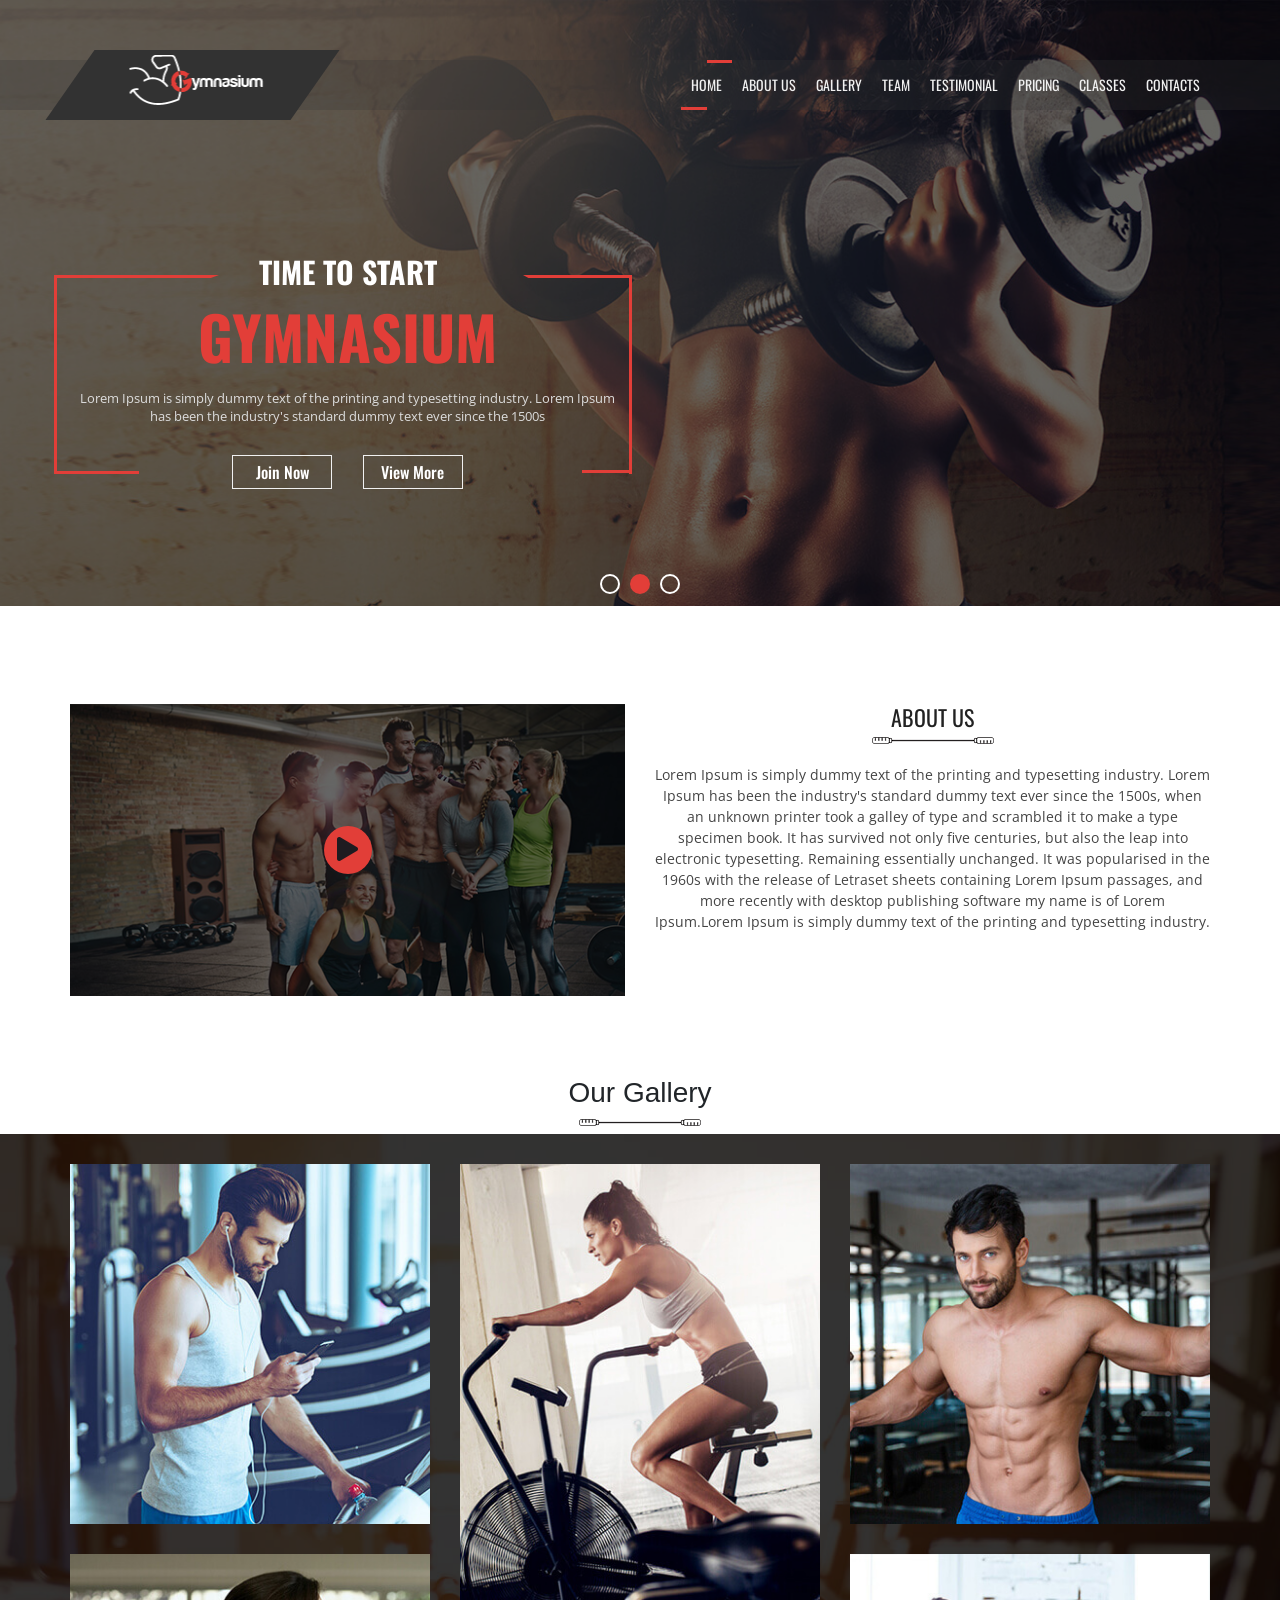
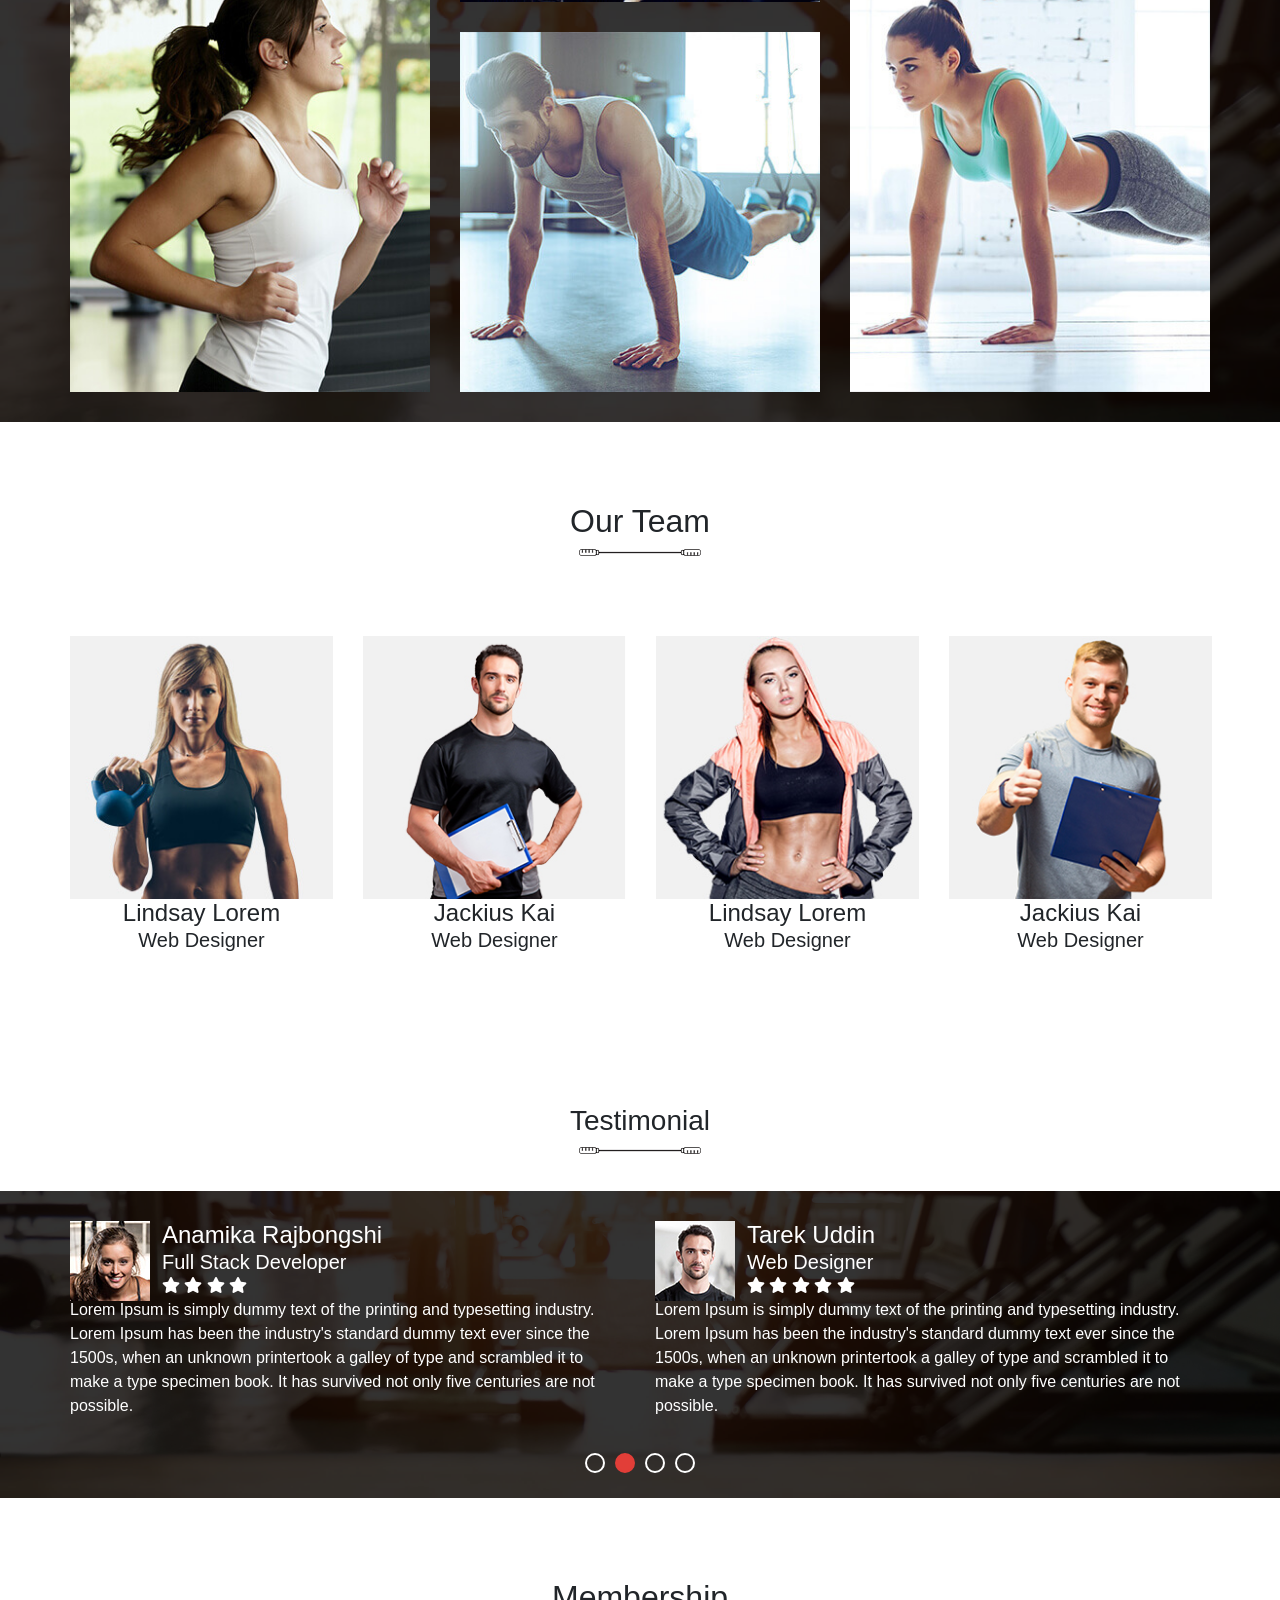
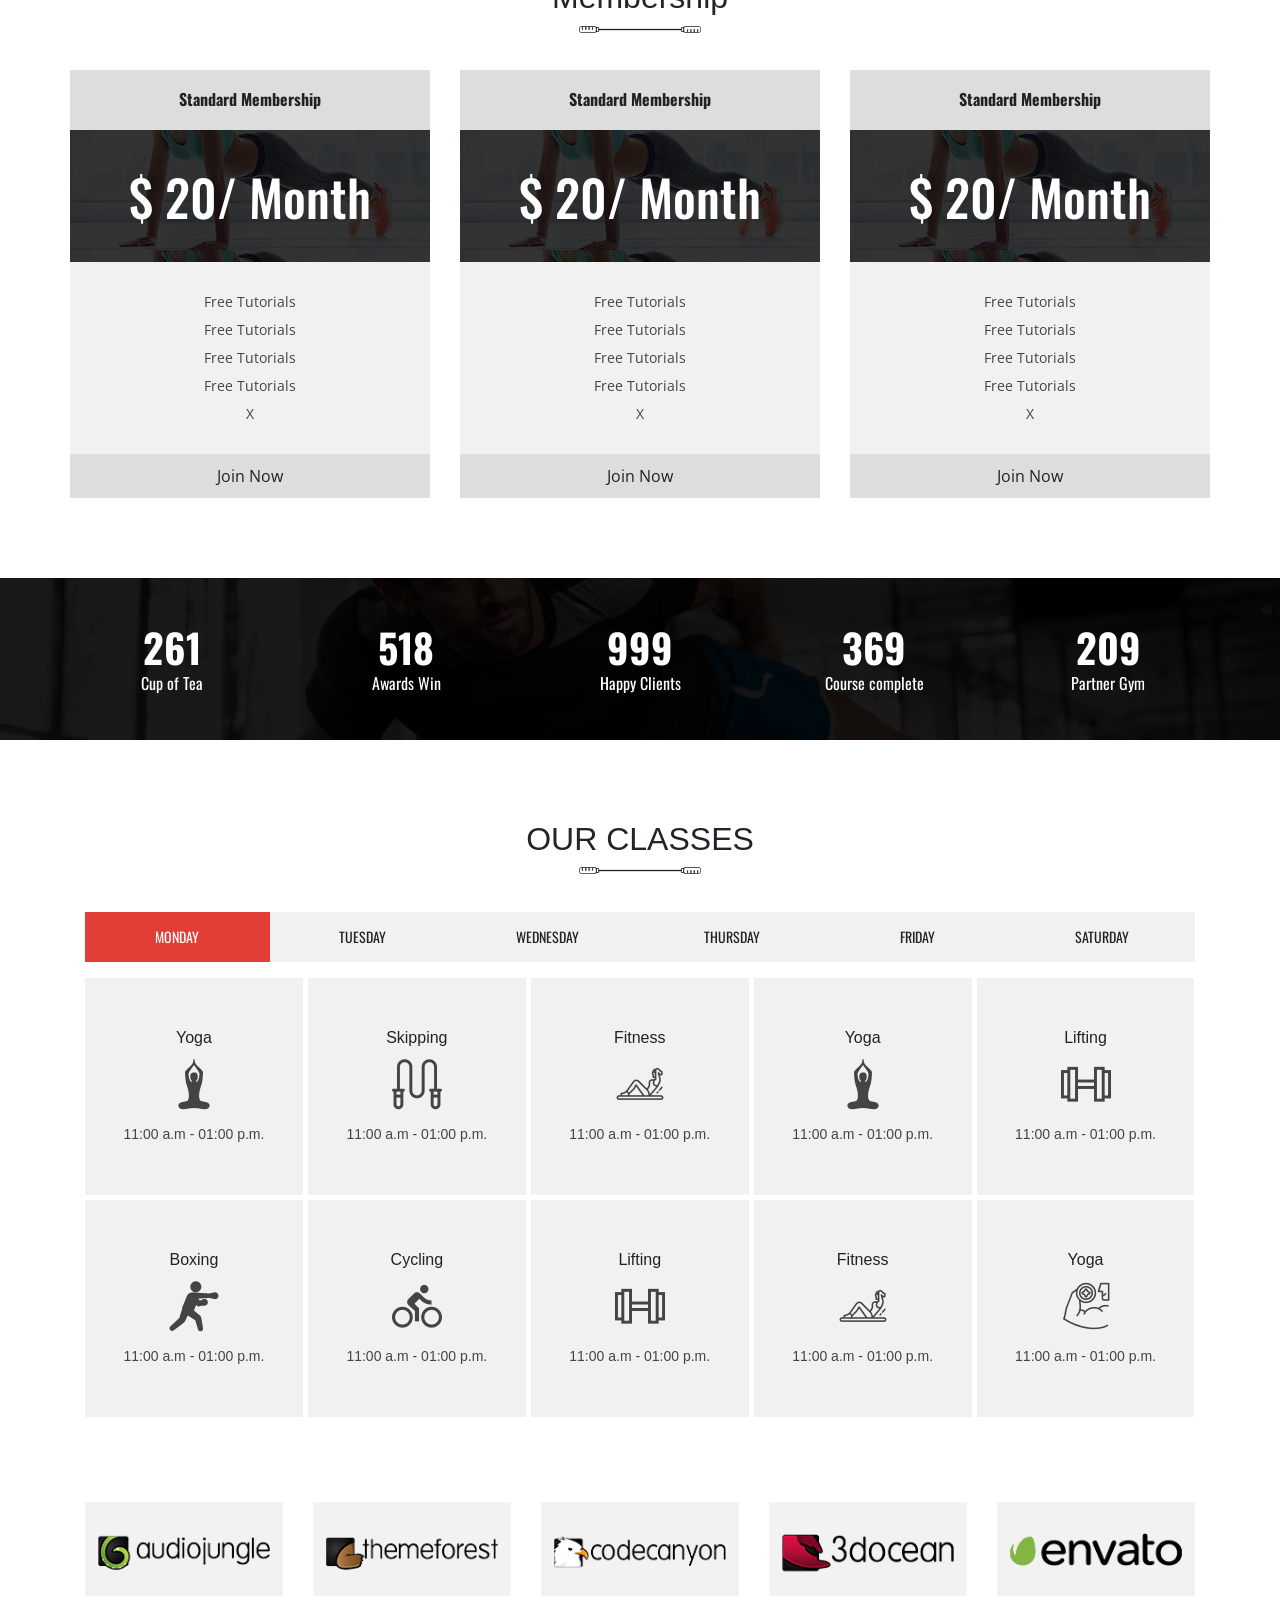
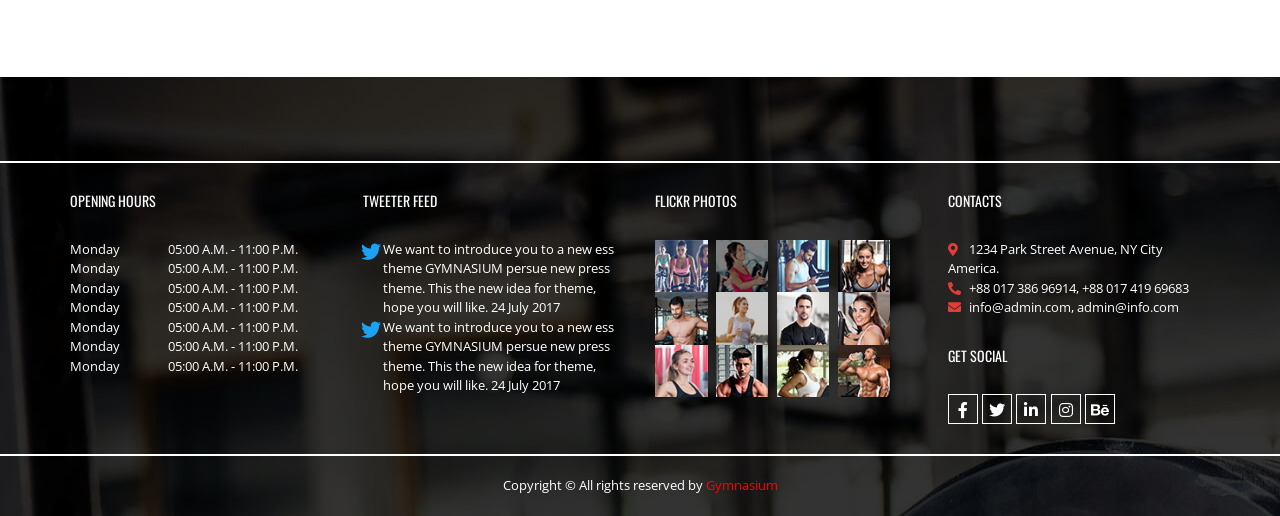
==== commit 45943996: "new" ====
--- a/index.html
+++ b/index.html
@@ -986,12 +986,12 @@
                 </div>
                 <div class="col">
                     <div class="client_inner">
-                        <img src="images/t5.png" class="img-fluid w-100" alt="">
+                        <img src="images/t1.png" class="img-fluid w-100" alt="">
                     </div>
                 </div>
                 <div class="col">
                     <div class="client_inner">
-                        <img src="images/t1.png" class="img-fluid w-100" alt="">
+                        <img src="images/t5.png" class="img-fluid w-100" alt="">
                     </div>
                 </div>
             </div>
